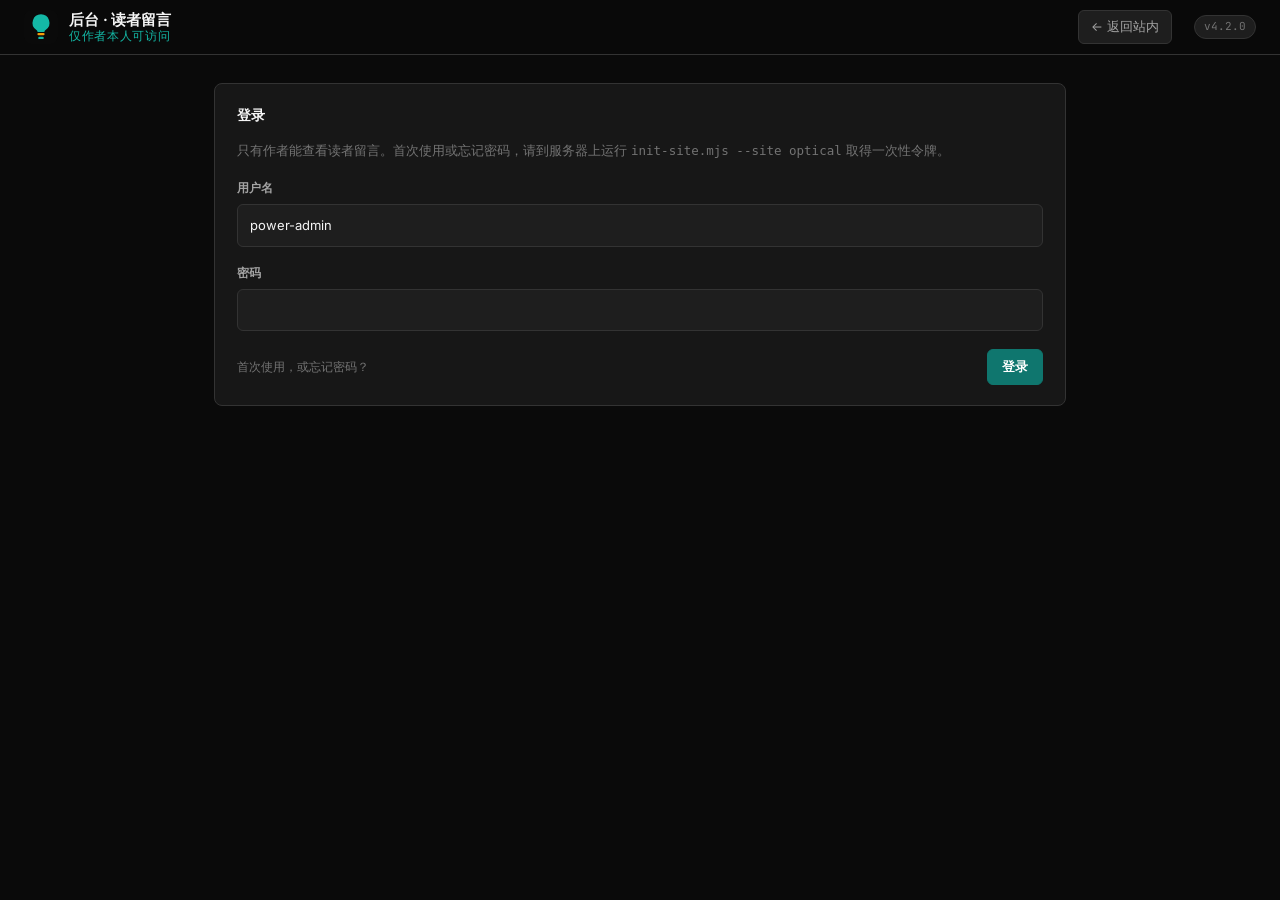
==== admin/index.html @ fd5631fc "feat(admin): 后台改目录式 /admin、改密码收进设置弹层、修 URL 里的 index.html（v4.2.0） 三处都是「站群内应当统一、而本站独自跑偏」。  ## 1. 后台入口 " ====
<!DOCTYPE html>
<html lang="zh-CN">
<head>
<meta charset="UTF-8">
<meta name="viewport" content="width=device-width, initial-scale=1.0">
<title>后台 · 光学概念和光学设计</title>
<!-- 后台不进搜索引擎：noindex 是礼貌性约定，真正的边界在服务端会话校验。 -->
<meta name="robots" content="noindex,nofollow">
<link rel="icon" type="image/svg+xml" href="../favicon.svg?v=4.2.0">
<link rel="preconnect" href="https://fonts.googleapis.com">
<link rel="preconnect" href="https://fonts.gstatic.com" crossorigin>
<link href="https://fonts.googleapis.com/css2?family=Inter:wght@100..900&amp;family=JetBrains+Mono:wght@100..800&amp;display=swap" rel="stylesheet">
<link rel="stylesheet" href="../styles.css?v=4.2.0">
</head>
<body>

<!-- 后台是目录式（/admin/），地址栏与其他五站统一为 /admin。
     资源一律用 ../ 前缀：本站没有构建链，路径写错不会有任何编译期提示。
     另外：返回链接必须是 ../ 而不是 index.html —— 落到 /index.html 会让
     app.js 的 siteBase() 把 "index.html" 当成目录段，之后每次切页都拼成
     /index.html/calc 这种脏地址（2026-11-02 用户实测踩到）。 -->
<header class="topbar">
  <a class="brand" href="../" style="text-decoration:none;color:inherit">
    <span class="logo" aria-hidden="true">
      <svg viewBox="0 0 32 32">
        <rect width="32" height="32" rx="7" fill="#0a0a0a"/>
        <path d="M16 4 a8 8 0 0 1 4.6 14.5 c-.9.6-1.3 1.4-1.4 2.3 h-6.4 c-.1-.9-.5-1.7-1.4-2.3 A8 8 0 0 1 16 4 Z" fill="#14b8a6"/>
        <rect x="12.6" y="21.6" width="6.8" height="2.2" rx="1.1" fill="#f59e0b"/>
        <rect x="13.4" y="25.2" width="5.2" height="2.2" rx="1.1" fill="#14b8a6"/>
      </svg>
    </span>
    <div>
      <h1>后台 · 读者留言</h1>
      <p>仅作者本人可访问</p>
    </div>
  </a>
  <a class="fb-back" href="../" style="margin-left:auto">← 返回站内</a>
  <span class="ver app-version">v—</span>
</header>

<div class="fb-page" id="fb-admin">

  <div class="fb-alert" id="fb-alert" hidden></div>

  <!-- ── 登录 ── -->
  <div class="fb-card" id="fb-login-card" hidden>
    <h2>登录</h2>
    <p class="fb-sub">
      只有作者能查看读者留言。首次使用或忘记密码，请到服务器上运行
      <code style="font-family:var(--font-mono,monospace)">init-site.mjs --site optical</code>
      取得一次性令牌。
    </p>
    <form id="fb-login-form">
      <div class="fb-field">
        <label for="fb-user">用户名</label>
        <input id="fb-user" type="text" value="power-admin" autocomplete="username" required>
      </div>
      <div class="fb-field">
        <label for="fb-pass">密码</label>
        <input id="fb-pass" type="password" autocomplete="current-password" required>
      </div>
      <div class="fb-actions">
        <a href="#" id="fb-to-setup" style="font-size:12px;color:var(--text-3)">首次使用，或忘记密码？</a>
        <button type="submit" class="btn solid" id="fb-login-btn">登录</button>
      </div>
    </form>
  </div>

  <!-- ── 首次设定 / 重置密码 ── -->
  <div class="fb-card" id="fb-setup-card" hidden>
    <h2>设定后台密码</h2>
    <p class="fb-sub">
      凭服务器上生成的一次性令牌设定密码。令牌 60 分钟内有效，用一次即失效；
      密码不经任何中间环节，直接在这里设定。
    </p>
    <form id="fb-setup-form">
      <div class="fb-field">
        <label for="fb-setup-token">一次性令牌 <span class="req">*</span></label>
        <input id="fb-setup-token" type="text" autocomplete="off" spellcheck="false"
               style="font-family:var(--font-mono,monospace);font-size:12px" required>
      </div>
      <div class="fb-field">
        <label for="fb-setup-user">用户名</label>
        <input id="fb-setup-user" type="text" value="power-admin" autocomplete="username" required>
      </div>
      <div class="fb-field">
        <label for="fb-setup-pass">新密码 <span class="opt">（至少 10 位）</span></label>
        <input id="fb-setup-pass" type="password" autocomplete="new-password" minlength="10" required>
      </div>
      <div class="fb-field">
        <label for="fb-setup-pass2">确认新密码</label>
        <input id="fb-setup-pass2" type="password" autocomplete="new-password" minlength="10" required>
      </div>
      <div class="fb-actions">
        <a href="#" id="fb-to-login" style="font-size:12px;color:var(--text-3)">← 返回登录</a>
        <button type="submit" class="btn solid" id="fb-setup-btn">设定密码</button>
      </div>
    </form>
  </div>

  <!-- ── 已登录 ── -->
  <div id="fb-panel" hidden>
    <div class="fb-toolbar">
      <div>
        <h1 style="font-size:19px;font-weight:700">读者留言</h1>
        <p class="fb-user" id="fb-who"></p>
      </div>
      <div class="fb-toolbar-ops">
        <button type="button" class="btn" id="fb-refresh">刷新</button>
        <button type="button" class="btn" id="fb-settings-open">设置</button>
        <button type="button" class="btn" id="fb-logout">退出</button>
      </div>
    </div>

    <div class="fb-filters" id="fb-filters">
      <button type="button" class="fb-filter active" data-status="all">全部<span class="n">0</span></button>
      <button type="button" class="fb-filter" data-status="new">未读<span class="n">0</span></button>
      <button type="button" class="fb-filter" data-status="read">已读<span class="n">0</span></button>
      <button type="button" class="fb-filter" data-status="archived">已归档<span class="n">0</span></button>
    </div>

    <div id="fb-list"></div>
  </div>

</div>

<!-- ── 设置弹层：改密码收在这里，不再平铺在留言列表下方 ──
     与其余五站（React 版 Admin.tsx）的交互保持一致：
     列表页只留「刷新 / 设置 / 退出」；改密码是低频操作，不该常驻版面。 -->
<div class="fb-modal" id="fb-settings" hidden>
  <div class="fb-modal-mask" data-close="1"></div>
  <div class="fb-modal-panel" role="dialog" aria-modal="true" aria-labelledby="fb-settings-title">
    <div class="fb-modal-head">
      <div>
        <h2 id="fb-settings-title">设置</h2>
        <p class="fb-sub" style="margin:4px 0 0">已登录：<code class="fb-who-name" style="font-family:var(--font-mono,monospace)"></code></p>
      </div>
      <button type="button" class="fb-modal-x" id="fb-settings-close" aria-label="关闭设置">×</button>
    </div>

    <div class="fb-modal-body">
      <h3>修改密码</h3>
      <form id="fb-pw-form">
        <div class="fb-field">
          <label for="fb-pw-cur">当前密码</label>
          <input id="fb-pw-cur" type="password" autocomplete="current-password" required>
        </div>
        <div class="fb-field">
          <label for="fb-pw-new">新密码 <span class="opt">（至少 10 位）</span></label>
          <input id="fb-pw-new" type="password" autocomplete="new-password" minlength="10" required>
        </div>
        <div class="fb-field">
          <label for="fb-pw-new2">确认新密码</label>
          <input id="fb-pw-new2" type="password" autocomplete="new-password" minlength="10" required>
        </div>
        <div class="fb-alert" id="fb-pw-alert" hidden></div>
        <div class="fb-actions">
          <span></span>
          <button type="submit" class="btn solid" id="fb-pw-btn">更新密码</button>
        </div>
      </form>
      <p class="fb-hint" style="margin-top:14px">修改后其它设备上的登录立即失效，仅当前浏览器保持登录。</p>
    </div>
  </div>
</div>

<script src="../js/version.js?v=4.2.0"></script>
<script>
  /* 版本号注入：后台页不加载 app.js（那是全站交互逻辑），
     只需把 .app-version 填上单一来源里的值，避免出现「v—」占位。 */
  (function () {
    var v = window.APP_VERSION || '';
    if (!v) return;
    document.querySelectorAll('.app-version').forEach(function (el) { el.textContent = v; });
  })();
</script>
<script src="../js/feedback.js?v=4.2.0"></script>
</body>
</html>
---- styles.css ----
/* ============================================================
 * 光学概念和光学设计 — 样式表
 * 深色主题（dark）—— 设计语言参照 LLC 设计工具
 *   近黑底 + teal 主色 + amber 强调；Inter / JetBrains Mono；圆角 8/6px
 *
 * 语义色约定：
 *   凡 canvas 绘图用到的颜色，一律在此定义为 --c-* 变量；
 *   index.html 的图例色块引用同名变量，js 里的 COL 常量与之一致。
 *   tests/theme-check.js 会断言三者不漂移 —— 图例与画布脱节是
 *   "同一数据写多处"的典型翻车点，必须用断言守住。
 * ============================================================ */

:root {
  /* ---- 底色与层次（LLC: bg #0a0a0a / surface #171717 / elevated #262626）---- */
  --bg:          #0a0a0a;
  --surface:     #171717;
  --surface-2:   #1e1e1e;
  --surface-3:   #262626;
  --border:      #333333;
  --border-2:    #4d4d4d;

  /* ---- 3D 画布底色：Three.js 场景背景与二维 3D 视图共用，单一来源 ----
     原值散落在两处（.canvas-3d 的径向渐变、prism.js 的场景色）。
     棱镜页并入时统一到此变量，避免两套 3D 底色漂移。 */
  --bg-3d:       #0a0a0a;

  /* ---- 棱镜板三维预览的表面基色 ----
     原值硬编码在 prism.js 里（0x9ecbff 的浅蓝 + roughness 0.18 + 清漆层），
     属高光玻璃感。二维金字塔阵列是大量朝向各异的小平面，高光会在每个面
     各打一块高亮、相邻面一起过曝成白，结构细节反而被抹平。
     现改为哑光不透明材质，基色收到此变量 —— 与本站其它 canvas 配色同规。 */
  --c-prism:     #5f6d7e;   /* 哑光钢板灰蓝：明暗差异由棱面朝向主导 */

  /* ---- 棱镜板三维预览的三盏灯（颜色）----
     与 --c-prism 同属「3D 观感」的一组：调亮暗/冷暖只改这里。
     亮度（强度）是数值、不是颜色，仍留在 prism.js 的灯光定义处。 */
  --c-prism-key: #ffffff;   /* 主光：定棱面明暗分布 */
  --c-prism-rim: #88bbff;   /* 轮廓光：冷色，勾背侧边缘 */
  --c-prism-fill: #ffffff;  /* 补光：抬一点背光面，避免黑成一片 */

  /* ---- 文字（LLC: #f5f5f5 / #a3a3a3 / #737373）---- */
  --text:        #f5f5f5;
  --text-2:      #a3a3a3;
  --text-3:      #737373;

  /* ---- 主色 teal（LLC primary #0f766e / light #14b8a6 / dark #134e4a）---- */
  --primary:     #14b8a6;                    /* 边框、焦点圈、色条：需醒目 */
  --primary-2:   #2dd4bf;                    /* hover / 强调数字：更亮 */
  --primary-deep:#0f766e;                    /* 实心按钮底：需承白字 */
  --primary-soft:rgba(20, 184, 166, .14);    /* 选中态半透明底 */
  --primary-ink: #5eead4;                    /* 半透明底上的文字 */

  /* ---- 强调 amber（LLC accent #f59e0b / light #fbbf24）---- */
  --amber:       #f59e0b;
  --amber-soft:  rgba(245, 158, 11, .14);
  --amber-ink:   #fbbf24;

  /* ---- 数据区分色（仅用于区分维度，不作装饰）---- */
  --teal:        #5eead4;   /* 亮青：E_avg */
  --violet:      #a78bfa;   /* 紫：E_min */

  /* ---- 图形语义色：canvas 绘图与页面图例共用，改主题只改这里 ---- */
  --c-curve:     #14b8a6;   /* 照度—半径曲线 */
  --c-emax:      #14b8a6;   /* E_max 标记 */
  --c-emin:      #a78bfa;   /* E_min 标记 */
  --c-eavg:      #5eead4;   /* E_avg 参考线 */
  --c-r50:       #f59e0b;   /* 半光强光斑 R½ */
  --c-r10:       #a78bfa;   /* 10% 光斑 R₁₀ */
  --c-cap:       #2dd4bf;   /* 球冠 */
  --c-ring:      #f59e0b;   /* 微圆环 */
  --c-patch:     #a78bfa;   /* 微元方块 dA */
  --c-cone:      #22d3ee;   /* 锥面线 */
  --c-axis:      #737373;   /* 光轴 */
  --c-lat:       #5eead4;   /* 纬圆半径 r·sinα */
  --c-radius:    #a3a3a3;   /* 半径 r */
  --c-theta:     #2dd4bf;   /* θ 方向边 R·dθ */
  --c-phi:       #f59e0b;   /* φ 方向边 R·sinθ·dφ */
  --c-grid:      #262626;   /* 图表网格线 */
  --c-axisline:  #404040;   /* 坐标轴 */
  --c-label:     #a3a3a3;   /* 图内标注文字 */
  --c-label-bright: #e0e0e0;/* 图内主要标注（深色底上需比 --c-label 更亮） */
  --c-label-dim: #8a8a8a;   /* 图内次要文字 / 坐标刻度小字 */
  --c-halo:      rgba(10, 10, 10, .92);   /* 文字光晕（深色底上压线用） */

  /* ---- 光线追迹语义色（棱镜原理页的三个追迹演示共用）----
     角色与本站配色无关，故单独定义而不复用 --c-curve 等：折射出射/全反射/
     掠射损失/超出可达域是四个稳定的物理结论，配色要跟着语义走。 */
  --c-ray-refract: #2dd4bf;   /* 折射出射（贡献正面增亮） */
  --c-ray-tir:     #f59e0b;   /* 全反射 / 回收 */
  --c-ray-graze:   #f87171;   /* 向下掠射出射（损失，非回收） */
  --c-ray-blocked: #8a94a6;   /* 超出材料内可达域 */
  --c-ray-active:  #e8eef8;   /* 当前滑块角度的高亮线 */
  --c-ray-soft:    rgba(141, 160, 194, .85);  /* 扇形图里的次级光线 */
  --c-demo-bg:     #0d1117;   /* 追迹演示画布的底色 */
  --c-ray-outline: #7aa7ff;   /* 演示里棱镜轮廓 / 法线 */
  --c-ray-plate:   #1f2937;   /* 演示里基底板填充 */
  --c-ray-plate-line: #374151;/* 演示里基底板描边 */
  --c-ray-label-bg: #4b5563;  /* 演示里标注文字的底衬 */

  --radius:      8px;
  --radius-sm:   6px;
  --shadow:      0 1px 2px rgba(0, 0, 0, .5), 0 12px 32px -18px rgba(0, 0, 0, .9);
  --shadow-sm:   0 1px 2px rgba(0, 0, 0, .4);

  --sans: "Inter", -apple-system, BlinkMacSystemFont, "Segoe UI", "PingFang SC",
          "Hiragino Sans GB", "Microsoft YaHei", "Source Han Sans SC", sans-serif;
  --mono: "JetBrains Mono", "Cascadia Mono", "SF Mono", Consolas, "Liberation Mono", monospace;
}

* { box-sizing: border-box; }

html, body {
  margin: 0;
  padding: 0;
  background: var(--bg);
  color: var(--text);
  font-family: var(--sans);
  font-size: 14px;
  line-height: 1.6;
  -webkit-font-smoothing: antialiased;
  -moz-osx-font-smoothing: grayscale;
}

h1, h2, h3, h4 { margin: 0; font-weight: 650; letter-spacing: -.01em; }
p { margin: 0 0 8px; }
a { color: var(--primary-2); text-decoration: none; }
a:hover { text-decoration: underline; }
::selection { background: var(--primary-deep); color: #fff; }

/* ---------------- 顶栏（LLC 风格：深底 + 细边框 + 毛玻璃）---------------- */
.topbar {
  position: sticky;
  top: 0;
  z-index: 50;
  display: flex;
  align-items: center;
  gap: 22px;
  padding: 10px 24px;
  background: rgba(10, 10, 10, .86);
  backdrop-filter: saturate(180%) blur(12px);
  border-bottom: 1px solid var(--border);
}

.brand { display: flex; align-items: center; gap: 11px; flex: 0 0 auto; }
.brand .logo {
  width: 34px; height: 34px;
  display: grid; place-items: center;
}
/* 品牌图标：2026-09-29 起与本站 favicon.svg 同源（深底 + teal 灯泡）。
   图形自带深底圆角方，故容器不再另加渐变底与投影。 */
.brand .logo svg { width: 34px; height: 34px; display: block; }
.brand h1 { font-size: 15px; line-height: 1.2; color: var(--text); }
.brand p {
  margin: 0; font-size: 11.5px; line-height: 1.3; letter-spacing: .06em;
  color: var(--primary); text-transform: uppercase;
}

.tabs { display: flex; gap: 4px; flex: 1 1 auto; }
.tab {
  appearance: none; border: 0; background: transparent;
  padding: 7px 15px; border-radius: 999px;
  font-size: 13.5px; font-weight: 550; color: var(--text-2);
  cursor: pointer; transition: background .15s, color .15s;
  font-family: inherit;
}
.tab:hover { background: var(--surface-3); color: var(--text); }
.tab.active {
  background: var(--primary-soft); color: var(--primary-ink);
  box-shadow: inset 0 0 0 1px rgba(20, 184, 166, .45);
}

.ver {
  font-family: var(--mono); font-size: 11px; color: var(--text-3);
  border: 1px solid var(--border); border-radius: 999px;
  padding: 2px 9px; flex: 0 0 auto; background: var(--surface-2);
}

/* ---------------- 布局 ---------------- */
.wrap { max-width: 1320px; margin: 0 auto; padding: 22px 24px 64px; }
.view { display: none; }
.view.active { display: block; animation: fade .22s ease; }
@keyframes fade { from { opacity: 0; transform: translateY(4px); } to { opacity: 1; transform: none; } }

.layout {
  display: grid;
  grid-template-columns: 372px minmax(0, 1fr);
  gap: 18px;
  align-items: start;
}
@media (max-width: 1080px) { .layout { grid-template-columns: 1fr; } }

.card {
  background: var(--surface);
  border: 1px solid var(--border);
  border-radius: var(--radius);
  box-shadow: var(--shadow-sm);
  padding: 18px 20px;
  margin-bottom: 16px;
  transition: border-color .2s ease, background-color .2s ease, box-shadow .2s ease;
}
/* LLC 特征：悬停时边框转青 + 极淡光晕 */
.card:hover {
  border-color: rgba(20, 184, 166, .55);
  box-shadow: 0 0 0 1px rgba(20, 184, 166, .10);
}
.card > h2 {
  font-size: 13px; letter-spacing: .06em; text-transform: uppercase;
  color: var(--text-3); margin-bottom: 14px; font-weight: 650;
  display: flex; align-items: center; gap: 8px;
}
.card > h2 .num {
  display: inline-grid; place-items: center;
  width: 19px; height: 19px; border-radius: 5px;
  background: var(--primary-soft); color: var(--primary-ink);
  font-size: 11px; font-family: var(--mono);
}

.sticky-col { position: sticky; top: 74px; }
@media (max-width: 1080px) { .sticky-col { position: static; } }

/* ---------------- 表单 ---------------- */
.field { margin-bottom: 14px; }
.field:last-child { margin-bottom: 0; }
.field > label {
  display: flex; align-items: baseline; gap: 6px;
  font-size: 12.5px; font-weight: 600; color: var(--text-2);
  margin-bottom: 6px;
}
.field > label .unit {
  font-family: var(--mono); font-size: 11px; color: var(--text-3);
  font-weight: 400;
}
.field > label em {
  font-style: normal; font-size: 11px; color: var(--text-3);
  font-weight: 400; margin-left: auto;
}
.field > label em a { font-size: 11px; }

input[type="number"], input[type="text"], select {
  width: 100%; padding: 8px 11px;
  border: 1px solid var(--border-2); border-radius: var(--radius-sm);
  background: var(--surface-2); color: var(--text);
  font-family: var(--mono); font-size: 13.5px;
  transition: border-color .15s, box-shadow .15s;
  appearance: none;
}
input[type="number"]:focus, input[type="text"]:focus, select:focus {
  outline: none; border-color: var(--primary);
  box-shadow: 0 0 0 3px rgba(20, 184, 166, .18);
}
input[type="number"]::-webkit-outer-spin-button,
input[type="number"]::-webkit-inner-spin-button { -webkit-appearance: none; margin: 0; }
input[type="number"] { -moz-appearance: textfield; }
select {
  font-family: inherit; font-size: 13px;
  background-image: url("data:image/svg+xml;utf8,<svg xmlns='http://www.w3.org/2000/svg' width='10' height='6' viewBox='0 0 10 6'><path d='M1 1l4 4 4-4' fill='none' stroke='%23a3a3a3' stroke-width='1.6' stroke-linecap='round'/></svg>");
  background-repeat: no-repeat; background-position: right 11px center;
  padding-right: 28px;
}
.row { display: flex; gap: 8px; align-items: center; }
.row > * { min-width: 0; }
.row .sep { color: var(--text-3); font-family: var(--mono); font-size: 12px; }

/* 字段下方的补充说明（如"等价半角"这类防误填提示） */
.mini-hint {
  margin-top: 6px;
  font-size: 11.5px;
  line-height: 1.7;
  color: var(--text-3);
}
.mini-hint b { font-family: var(--mono); color: var(--amber-ink); font-weight: 600; }

/* 分段选择器 */
.seg {
  display: flex; gap: 6px; background: var(--surface-3);
  padding: 3px; border-radius: var(--radius-sm); border: 1px solid var(--border);
}
.seg label {
  flex: 1 1 0; text-align: center; cursor: pointer;
  font-size: 12.5px; padding: 6px 4px; border-radius: 6px;
  color: var(--text-2); transition: all .15s; user-select: none;
  white-space: nowrap; overflow: hidden; text-overflow: ellipsis;
}
.seg input { position: absolute; opacity: 0; pointer-events: none; }
.seg label:has(input:checked) {
  background: var(--primary-soft); color: var(--primary-ink);
  font-weight: 650; box-shadow: inset 0 0 0 1px rgba(20, 184, 166, .45);
}

.hidden { display: none !important; }

/* 滑块 */
.slider-row { display: flex; align-items: center; gap: 12px; }
input[type="range"] {
  -webkit-appearance: none; appearance: none;
  flex: 1 1 auto; height: 4px; border-radius: 999px;
  background: linear-gradient(90deg, var(--primary) 0%, var(--primary) var(--pct, 20%), var(--border-2) var(--pct, 20%), var(--border-2) 100%);
  outline: none; cursor: pointer;
}
input[type="range"]::-webkit-slider-thumb {
  -webkit-appearance: none; width: 16px; height: 16px; border-radius: 50%;
  background: var(--text); border: 2.5px solid var(--primary);
  box-shadow: 0 1px 6px rgba(0, 0, 0, .8); cursor: grab;
}
input[type="range"]::-moz-range-thumb {
  width: 14px; height: 14px; border-radius: 50%;
  background: var(--text); border: 2.5px solid var(--primary);
  box-shadow: 0 1px 6px rgba(0, 0, 0, .8); cursor: grab;
}
.slider-val {
  font-family: var(--mono); font-size: 13px; font-weight: 600;
  min-width: 56px; text-align: right; color: var(--text);
}

/* 开关按钮组 */
.toggles { display: flex; flex-wrap: wrap; gap: 6px; }
.tg {
  font: inherit; font-size: 12.5px; font-weight: 550;
  padding: 6px 13px; border-radius: var(--radius-sm);
  border: 1px solid var(--border-2); background: var(--surface-2);
  color: var(--text-2); cursor: pointer; transition: all .15s;
  display: inline-flex; align-items: center; gap: 6px;
}
.tg::before {
  content: ""; width: 7px; height: 7px; border-radius: 50%;
  background: var(--border-2); transition: background .15s;
}
.tg:hover { border-color: var(--primary); color: var(--primary-ink); }
.tg.on {
  background: var(--primary-soft); border-color: rgba(20, 184, 166, .55);
  color: var(--primary-ink);
}
.tg.on::before { background: var(--primary); }
.tg.amber.on {
  background: var(--amber-soft); border-color: rgba(245, 158, 11, .55);
  color: var(--amber-ink);
}
.tg.amber.on::before { background: var(--amber); }
.tg.violet.on {
  background: rgba(167, 139, 250, .14); border-color: rgba(167, 139, 250, .55);
  color: #c4b5fd;
}
.tg.violet.on::before { background: var(--violet); }

.btn {
  font: inherit; font-size: 12.5px; font-weight: 600;
  padding: 7px 14px; border-radius: var(--radius-sm);
  border: 1px solid var(--border-2); background: var(--surface-2);
  color: var(--text-2); cursor: pointer; transition: all .15s;
}
.btn:hover { border-color: var(--primary); color: var(--primary-ink); background: var(--primary-soft); }
.btn.solid {
  background: var(--primary-deep); border-color: var(--primary-deep); color: #fff;
}
.btn.solid:hover { background: var(--primary); border-color: var(--primary); color: #06201d; }

/* ---------------- 结果 ---------------- */
.stats {
  display: grid; grid-template-columns: repeat(3, minmax(0, 1fr));
  gap: 12px; margin-bottom: 16px;
}
/* 用 minmax(0, 1fr) 而不是 1fr：1fr 的最小尺寸是 min-content，
   卡片里的长词 / 固定宽列会把整列顶宽，实测窄屏下两列各 272px、
   合计 556px 撑破 496px 视口。minmax(0, 1fr) 才允许列压缩到 0。 */
@media (max-width: 720px) { .stats { grid-template-columns: repeat(2, minmax(0, 1fr)); } }

.stat {
  border: 1px solid var(--border); border-radius: var(--radius);
  background: var(--surface); padding: 14px 15px 13px;
  box-shadow: var(--shadow-sm); position: relative; overflow: hidden;
  transition: border-color .2s ease, box-shadow .2s ease;
}
.stat::after {
  content: ""; position: absolute; inset: 0 0 auto 0; height: 3px;
  background: var(--border-2);
}
.stat:hover { border-color: rgba(20, 184, 166, .45); }
.stat.hero::after { background: var(--primary); }
.stat.low::after  { background: var(--violet); }
.stat.avg::after  { background: var(--teal); }
.stat.uni::after  { background: var(--amber); }
.stat.flux::after { background: var(--text-3); }

.stat .k { display: block; font-size: 11.5px; color: var(--text-3); font-weight: 600; margin-bottom: 5px; letter-spacing: .01em; }
.stat .v {
  display: block; font-family: var(--mono);
  font-size: 23px; font-weight: 600; letter-spacing: -.02em;
  line-height: 1.15; color: var(--text);
}
.stat .v i { font-style: normal; font-size: 12px; color: var(--text-3); font-weight: 500; margin-left: 3px; }
.stat .s { display: block; font-family: var(--mono); font-size: 10.5px; color: var(--text-3); margin-top: 5px; }
.stat.hero .v { color: var(--primary-2); }
.stat.avg .v  { color: var(--teal); }
.stat.low .v  { color: var(--violet); }

/* 参数摘要 */
.summary { display: grid; grid-template-columns: repeat(auto-fill, minmax(158px, 1fr)); gap: 10px; }
.summary .item {
  background: var(--surface-2); border: 1px solid var(--border);
  border-radius: var(--radius-sm); padding: 9px 11px;
}
.summary .item .k { display: block; font-size: 11px; color: var(--text-3); margin-bottom: 2px; }
.summary .item .v { font-family: var(--mono); font-size: 14px; font-weight: 600; }
.summary .item .v small { font-size: 10.5px; color: var(--text-3); font-weight: 500; }

/* 图表 / 画布 */
.canvas-box {
  position: relative; width: 100%;
  border: 1px solid var(--border); border-radius: var(--radius-sm);
  background: var(--surface-2); overflow: hidden;
}
.canvas-box canvas { display: block; width: 100%; height: 100%; }
/* 三维画布：深底 + 中心极淡青晕，替代原来的白色径向渐变。
   底色取自 --bg-3d（三处共享：本处、棱镜视口、prism.js 场景背景）。 */
.canvas-3d { height: 460px; cursor: grab; background:
  radial-gradient(circle at 50% 45%, #16202a 0%, #11161c 55%, var(--bg-3d) 100%); }
.canvas-3d.dragging { cursor: grabbing; }

.legend { display: flex; flex-wrap: wrap; gap: 14px; margin-top: 10px; font-size: 11.5px; color: var(--text-2); }
.legend span { display: inline-flex; align-items: center; gap: 6px; }
.legend i { width: 14px; height: 3px; border-radius: 2px; display: inline-block; }
.legend i.dot { width: 8px; height: 8px; border-radius: 50%; }

/* 表格 */
.table-wrap { overflow-x: auto; border: 1px solid var(--border); border-radius: var(--radius-sm); }
table { width: 100%; border-collapse: collapse; font-family: var(--mono); font-size: 12px; }
table th {
  background: var(--surface-3); color: var(--text-2);
  font-weight: 650; font-size: 11px; letter-spacing: .02em;
  padding: 8px 10px; text-align: right; white-space: nowrap;
  border-bottom: 1px solid var(--border-2);
}
table th:first-child, table td:first-child { text-align: left; }
table td { padding: 6px 10px; text-align: right; border-bottom: 1px solid var(--border); }
table tr:last-child td { border-bottom: 0; }
table tbody tr:hover { background: var(--surface-3); }
table tr.hl { background: var(--primary-soft) !important; }
table tr.hl td { font-weight: 650; color: var(--primary-ink); }
table td.muted { color: var(--text-3); }

/* ---------------- 立体角视图 ---------------- */
.solid-layout {
  display: grid; grid-template-columns: minmax(0, 1fr) 380px;
  gap: 18px; align-items: start;
}
@media (max-width: 1080px) { .solid-layout { grid-template-columns: 1fr; } }

.readout { text-align: left; }
.readout .formula {
  font-family: var(--mono); font-size: 14px; color: var(--text-2);
  background: var(--surface-2); border: 1px solid var(--border);
  border-radius: var(--radius-sm); padding: 11px 13px; margin-bottom: 14px;
  overflow-x: auto; white-space: nowrap;
}
.readout .formula b { color: var(--primary-2); }

.bigval { display: flex; align-items: baseline; gap: 8px; margin-bottom: 10px; }
.bigval .num {
  font-family: var(--mono); font-size: 46px; font-weight: 600;
  letter-spacing: -.035em; line-height: 1; color: var(--primary-2);
}
.bigval .u { font-family: var(--mono); font-size: 17px; color: var(--text-3); font-weight: 500; }

.bar { height: 6px; border-radius: 999px; background: var(--surface-3); overflow: hidden; margin-bottom: 7px; }
.bar > i { display: block; height: 100%; background: linear-gradient(90deg, var(--primary-2), var(--primary-deep)); border-radius: 999px; transition: width .18s; }
.bar-label { font-size: 12.5px; color: var(--text-2); margin-bottom: 16px; }
.bar-label b { font-family: var(--mono); color: var(--text); }

.deriv {
  background: var(--surface-2); border: 1px solid var(--border);
  border-left: 3px solid var(--primary); border-radius: var(--radius-sm);
  padding: 12px 14px; font-size: 12.5px; color: var(--text-2); line-height: 1.75;
}
.deriv code {
  font-family: var(--mono); font-size: 12px;
  background: var(--surface-3); border: 1px solid var(--border);
  border-radius: 4px; padding: 1px 5px; color: var(--primary-ink);
}

/* 提示块 */
.note {
  border-radius: var(--radius-sm); padding: 11px 13px;
  font-size: 12.5px; line-height: 1.7; margin: 12px 0 0;
  border: 1px solid var(--border); background: var(--surface-2); color: var(--text-2);
}
.note.warn {
  background: var(--amber-soft); border-color: rgba(245, 158, 11, .45); color: var(--amber-ink);
}
.note.info {
  background: var(--primary-soft); border-color: rgba(20, 184, 166, .45); color: var(--primary-ink);
}
.note b { font-weight: 700; }

/* ---------------- 理论页 ---------------- */
.theory { max-width: 900px; }
.theory section { margin-bottom: 26px; }
.theory h3 {
  font-size: 15px; margin-bottom: 10px; padding-bottom: 7px;
  border-bottom: 1px solid var(--border); display: flex; align-items: center; gap: 9px;
}
.theory h3 .n {
  display: inline-grid; place-items: center; width: 22px; height: 22px;
  border-radius: 6px; background: var(--primary-deep); color: #fff;
  font-family: var(--mono); font-size: 12px;
}
.theory p { color: var(--text-2); }
.eq {
  font-family: var(--mono); font-size: 13.5px; color: var(--text);
  background: var(--surface-2); border: 1px solid var(--border);
  border-left: 3px solid var(--primary); border-radius: var(--radius-sm);
  padding: 12px 15px; margin: 10px 0; overflow-x: auto; line-height: 2;
}
.eq .c { color: var(--text-3); font-size: 12px; }
ul.tight { margin: 8px 0; padding-left: 20px; color: var(--text-2); }
ul.tight li { margin-bottom: 5px; }

.footer {
  max-width: 1320px; margin: 0 auto; padding: 0 24px 40px;
  font-size: 11.5px; color: var(--text-3); line-height: 1.9;
}
.footer code { font-family: var(--mono); color: var(--text-2); }
/* 页脚内容按当前 tab 切换：前 3 页共用一份，棱镜三页各写各的。
   原来只有一份全局文案，内容是光度学公式与 DIALux 复核 —— 对棱镜三页完全不适用。 */
.footer .fset { display: none; }
.footer .fset.active { display: block; }
/* ICP 备案号：位于 .fset 之外，任何 tab 下恒显示 */
/* 备案区：ICP 备案号在前、公安图标居中、公安备案号在后，同一行居中排列 */
.footer .beian {
  margin-top: 10px;
  display: flex;
  flex-wrap: wrap;
  align-items: center;
  justify-content: center;
  gap: 8px;
}
.footer .beian a { color: var(--text-3); }
.footer .beian a:hover { color: var(--text-2); }
.footer .beian .gongan { display: inline-flex; align-items: center; gap: 4px; }
.footer .beian .gongan img { height: 16px; width: auto; }
/* 站群导航（2026-11-02 新增）：恒显示，位于备案号之下、免责声明之上。
   形态沿用站群口径：边框 + 深底 + 灰字，hover 提亮；颜色全部取本站已有变量。 */
.site-nav {
  margin-top: 12px;
  display: flex; flex-wrap: wrap; align-items: center; justify-content: center; gap: 10px;
}
.site-nav .nav-btn {
  display: inline-flex; align-items: center; gap: 7px;
  padding: 7px 12px; border: 1px solid var(--border); border-radius: 8px;
  background: var(--surface-3); color: var(--text-3);
  font-size: 12px; line-height: 1;
  transition: color .18s, border-color .18s;
}
.site-nav .nav-btn:hover { color: var(--text-2); border-color: var(--border-2); }
.site-nav .nav-i { width: 14px; height: 14px; display: block; flex: 0 0 auto; }
/* 免责声明：同样位于 .fset 之外，恒显示；置于备案号之下 */
.footer .disclaimer { margin-top: 12px; }
.footer .disclaimer p { margin: 0 0 6px; }
.footer .disclaimer b { color: var(--text-2); font-weight: 600; }

/* 推导步骤 */
.steps { counter-reset: st; list-style: none; margin: 0; padding: 0; }
.steps > li {
  position: relative;
  padding: 0 0 16px 32px;
  margin-left: 10px;
  border-left: 2px solid var(--border);
}
.steps > li:last-child { border-left-color: transparent; padding-bottom: 0; }
.steps > li::before {
  counter-increment: st;
  content: counter(st);
  position: absolute; left: -12px; top: -2px;
  width: 22px; height: 22px; border-radius: 50%;
  background: var(--primary-deep); color: #fff;
  font: 600 11px/22px var(--mono); text-align: center;
}
.steps .t { font-weight: 650; font-size: 12.5px; margin-bottom: 6px; }
.steps .f {
  display: inline-block;
  font-family: var(--mono); font-size: 12px; line-height: 1.55;
  color: var(--primary-ink);
  background: var(--surface-2);
  border: 1px solid var(--border);
  border-radius: 6px;
  padding: 5px 9px;
  margin: 0 0 5px;
}
.steps .f b { color: var(--amber-ink); font-weight: 700; }
.steps .n {
  font-size: 11.5px; line-height: 1.7; color: var(--text-2);
}
.steps .n b { color: var(--text); font-family: var(--mono); font-size: 11px; }

/* 滚动条 */
::-webkit-scrollbar { width: 8px; height: 8px; }
::-webkit-scrollbar-track { background: transparent; }
::-webkit-scrollbar-thumb { background: var(--border); border-radius: 6px; border: 2px solid var(--bg); }
::-webkit-scrollbar-thumb:hover { background: var(--border-2); }

/* 打印：深色站直接打印会几乎全黑，反转为白底黑字 */
@media print {
  html, body { background: #fff !important; color: #000 !important; }
  .topbar, .tabs, .ver, .footer { display: none !important; }
  .card, .stat, .summary .item, .deriv, .eq, .note, .canvas-box, .table-wrap {
    background: #fff !important; border-color: #ccc !important; color: #000 !important;
    box-shadow: none !important;
  }
  .stat .v, .bigval .num, table, table th, table td, .summary .item .v {
    color: #000 !important;
  }
  .stat .v, .bigval .num, .summary .item .v, .readout .formula b { color: #000 !important; }
  .stat .k, .stat .s, .card > h2, .footer, .mini-hint, .stat .v i { color: #555 !important; }
  table th { background: #f0f0f0 !important; }
  .note.warn, .note.info { background: #fff !important; color: #000 !important; }
  .deriv code, .steps .f { background: #f5f5f5 !important; color: #000 !important; }
  .canvas-3d { background: #fff !important; }
  a { color: #000 !important; text-decoration: none !important; }
}

/* ============================================================
 * styles.css —— 棱镜板设计（并入自 MLA_Prism.html）
 *
 * 并入原则：不引入新的语义色。原文件自带一套独立色板
 * （--bg:#0e1116 / --accent:#4ea1ff 等），与本站 --bg:#0a0a0a /
 * --primary:#14b8a6 不同源 —— 同一语义写两处必然漂移。
 * 这里全部改用本站既有变量，仅在确实需要新语义时补 --c-* 并
 * 在 tests/theme-check.js 中登记。
 * ============================================================ */

/* ---- 视图容器：与原 .solid-layout 同构，左参右视口 ---- */
.prism-layout {
  display: grid;
  grid-template-columns: 340px 1fr;
  gap: 18px;
  align-items: start;
}
@media (max-width: 1080px) { .prism-layout { grid-template-columns: 1fr; } }

/* ---- 模式切换（一维 / 二维）---- */
.mode-switch { display: flex; gap: 6px; margin-bottom: 14px; }
.mode-btn {
  flex: 1; padding: 7px 4px; border-radius: var(--radius-sm);
  border: 1px solid var(--border); background: var(--surface-2);
  color: var(--text-2); font-size: 12.5px; cursor: pointer;
  font-family: inherit; font-weight: 500;
  transition: border-color .15s, color .15s, background .15s;
}
.mode-btn:hover { border-color: var(--border-2); color: var(--text); }
.mode-btn.active {
  background: var(--primary-soft);
  border-color: var(--primary);
  color: var(--primary-ink);
}

/* ---- 3D 视口 ----
   .prism-stage 必须有确定高度：原文件在容器尚未布局时初始化
   WebGLRenderer，实测画布高度停在 20px（与本站历史上
   "Canvas 停在 300×150" 同类）。给死高度 + resize 双保险。 */
.prism-stage {
  position: relative;
  width: 100%;
  height: 520px;
  background: var(--bg);
  overflow: hidden;
}
@media (max-width: 1080px) { .prism-stage { height: 420px; } }
#gl { width: 100%; height: 100%; display: block; }

.prism-overlay {
  position: absolute; left: 14px; top: 12px;
  color: var(--text-3); font-size: 11.5px;
  background: var(--surface-2); opacity: .92;
  padding: 5px 9px; border-radius: var(--radius-sm);
  border: 1px solid var(--border);
  pointer-events: none;
}
.prism-tools { position: absolute; right: 14px; top: 12px; display: flex; gap: 6px; }
.prism-tools button {
  background: var(--surface-3); border: 1px solid var(--border);
  color: var(--text); padding: 5px 10px; border-radius: var(--radius-sm);
  cursor: pointer; font-size: 11.5px; font-family: inherit;
  transition: border-color .15s, color .15s;
}
.prism-tools button:hover { border-color: var(--primary); color: var(--primary-ink); }

/* ---- 参数字段 ---- */
.prism-layout .field {
  display: grid; grid-template-columns: 1fr 96px;
  align-items: center; gap: 8px; margin-bottom: 9px;
}
.prism-layout .field label { font-size: 12.5px; color: var(--text-2); }
.prism-layout .field input {
  background: var(--surface-2); border: 1px solid var(--border);
  color: var(--text); padding: 6px 8px; border-radius: var(--radius-sm);
  font-size: 12.5px; width: 100%; font-family: var(--mono);
  font-variant-numeric: tabular-nums;
}
.prism-layout .field input:focus { outline: none; border-color: var(--primary); }

/* 字段标签里的单位（mm / ° / 个）——与参数同排，弱化处理 */
.prism-layout .field label .unit {
  font-family: var(--mono); font-size: 11px; font-weight: 400; color: var(--text-3);
}

/* 参数的定义说明。
   .field 是两列网格（1fr 96px：标签 | 输入框），说明文字是第三个子元素，
   必须显式跨列，否则会被塞进下一行的第一列、贴着输入框左侧变成窄条。
   加这一段的由来：用户问「radius 圆角用的是弧度角吗」—— 说明面板只写了
   「阵列参数 (MM)」，单个字段既无单位也无定义，一个长度量很容易被误读成角度。 */
.prism-layout .field .param-hint {
  grid-column: 1 / -1;
  margin: 4px 0 0;
  font-size: 11px; line-height: 1.6; color: var(--text-3);
}
.prism-layout .field .param-hint b { color: var(--text-2); font-weight: 600; }

/* 该读数只在一维有意义（二维金字塔阵列没有圆角），切模式时整行隐藏 */
.prism-layout .stat-grid .kv[hidden] { display: none; }

/* ---- 几何量读数 ---- */
.stat-grid { display: grid; grid-template-columns: 1fr 1fr; gap: 6px; margin-top: 4px; }
.stat-grid .kv {
  background: var(--surface-2); border: 1px solid var(--border);
  border-radius: var(--radius-sm); padding: 7px 9px;
}
.stat-grid .k { color: var(--text-3); font-size: 10.5px; line-height: 1.35; }
.stat-grid .v {
  font-size: 12.5px; font-weight: 600; color: var(--text);
  font-family: var(--mono); font-variant-numeric: tabular-nums;
}

/* ---- 警告框 ---- */
.warn-box {
  background: var(--amber-soft); border: 1px solid var(--amber);
  color: var(--amber-ink); padding: 8px 10px;
  border-radius: var(--radius-sm); font-size: 11.5px;
  margin-top: 10px; line-height: 1.5;
  /* 多条告警各占一行（showWarn 用 \n 连接），不能折叠成一行 */
  white-space: pre-line;
}

/* ---- 按钮 ---- */
.prism-layout .btn { width: 100%; margin-top: 8px; }

/* ---- 代码区 ---- */
.prism-codebar { border: 1px solid var(--border); border-radius: var(--radius-sm); overflow: hidden; }
.prism-codebar .head {
  display: flex; align-items: center; gap: 4px;
  padding: 6px 10px; border-bottom: 1px solid var(--border);
  background: var(--surface-2);
}
.prism-codebar .head .tab {
  padding: 5px 11px; border-radius: var(--radius-sm);
  cursor: pointer; color: var(--text-3); font-size: 12px;
  font-family: var(--mono); border: 1px solid transparent;
}
.prism-codebar .head .tab.active {
  background: var(--surface-3); color: var(--primary-ink);
  border-color: var(--border);
}
.prism-codebar .head .sp { flex: 1; }
.prism-codebar .head button {
  background: transparent; border: 1px solid var(--border); color: var(--text-2);
  padding: 4px 10px; border-radius: var(--radius-sm); cursor: pointer;
  font-size: 11.5px; font-family: inherit;
  transition: border-color .15s, color .15s;
}
.prism-codebar .head button:hover { border-color: var(--primary); color: var(--primary-ink); }
.prism-codebar pre {
  margin: 0; padding: 12px 14px; max-height: 320px; overflow: auto;
  font-family: var(--mono); font-size: 11.5px; line-height: 1.6;
  color: var(--text-2); background: var(--surface);
  white-space: pre;
}


/* ---- 光学性能预估（第 4 页） ----------------------------------------
   全部锁在 .prism-layout 作用域内，避免 .perf-* 与知识页的类名互相污染。 */
.prism-layout .perf-ctl {
  display: grid; grid-template-columns: 1fr 1fr; gap: 7px 8px; margin: 4px 0 6px;
}
.prism-layout .perf-ctl label {
  display: block; font-size: 11px; line-height: 1.5; color: var(--text-3);
}
.prism-layout .perf-ctl select,
.prism-layout .perf-ctl input {
  display: block; width: 100%; margin-top: 3px;
  background: var(--surface-2); border: 1px solid var(--border); color: var(--text);
  padding: 5px 7px; border-radius: var(--radius-sm);
  font-size: 12px; font-family: var(--mono); font-variant-numeric: tabular-nums;
}
.prism-layout .perf-ctl select { grid-column: 1 / -1; }
.prism-layout .perf-ctl select:focus,
.prism-layout .perf-ctl input:focus { outline: none; border-color: var(--primary); }

.perf-tbl { width: 100%; border-collapse: collapse; margin-top: 10px; font-size: 11.5px; }
.perf-tbl th, .perf-tbl td {
  padding: 5px 6px; border-bottom: 1px solid var(--border); text-align: right;
}
.perf-tbl th { color: var(--text-3); font-weight: 600; font-size: 10.5px; }
.perf-tbl th:first-child, .perf-tbl td:first-child { text-align: left; color: var(--text-3); }
.perf-tbl td { font-family: var(--mono); font-variant-numeric: tabular-nums; color: var(--text); }
.perf-tbl td:nth-child(3) { color: var(--primary-2); font-weight: 600; }

.perf-verdict {
  margin-top: 10px; padding: 8px 10px; border-radius: var(--radius-sm);
  font-size: 11.5px; line-height: 1.6; white-space: pre-line;
  background: var(--surface-2); border: 1px solid var(--border);
  border-left-width: 3px; color: var(--text-2);
}
.perf-verdict.ok { border-left-color: var(--primary-2); color: var(--text); }
.perf-verdict.warn { background: var(--amber-soft); border-color: var(--amber); color: var(--amber-ink); }
.perf-verdict.stale { border-style: dashed; color: var(--text-3); }
.perf-scan { margin-top: 8px; font-size: 11px; line-height: 1.6; color: var(--text-2); }
.prism-layout #pf_btn.dirty { border-color: var(--amber); color: var(--amber-ink); }
.prism-layout #pf_btn:disabled { opacity: .6; cursor: progress; }
.prism-layout #pf_meta { margin-top: 7px; }
/* 性能卡片的说明文字。语义上与参数面板里的 .param-hint 不同（那不是
   「参数定义说明」），故单列一类，避免污染 param-hint 的计数断言。 */
.prism-layout .perf-note {
  margin: 8px 0; font-size: 11px; line-height: 1.6; color: var(--text-3);
}
.prism-layout .perf-note b { color: var(--text-2); font-weight: 600; }
.perf-caveat {
  margin: 8px 0 0; font-size: 11px; line-height: 1.65; color: var(--text-3);
}
.perf-caveat b { color: var(--text-2); }

/* ---- 打印 ---- */
@media print {
  .prism-stage { height: 340px; }
  .prism-codebar pre { max-height: none; }
}

/* ============================================================
 * 移动端（≤ 620px）
 *
 * 原先本站只有 1080 / 1020 / 860 / 720 四个断点，窄到手机宽度时
 * 没有任何规则兜底：实测 496px 视口下 calc 页 100 个元素越界、
 * prism 页 87 个、mats 页 58 个（表格摊到 720px 无法收缩），
 * 整站横向滚动条常驻。这里补齐移动端规则。
 * ============================================================ */
@media (max-width: 620px) {
  .wrap { padding: 16px 12px 48px; }

  /* 所有多列网格一律退成单列，并用 minmax(0, ·) 允许压缩 */
  .layout, .solid-layout, .prism-layout,
  .stats, .kn .stats, .kn .cols, .kn .formulas,
  .kn .readout, .kn .check-grid, .kn .hero .grid, .kn .demo2,
  .stat-grid, .opt-model, .opt-console, .opt-matrow {
    grid-template-columns: minmax(0, 1fr) !important;
  }

  /* 表格：保底宽度留在卡片内横向滚动，而不是把页面顶宽。
     min-width 只对真正宽的表生效，窄表仍按内容自然排布。 */
  .card, .panel { overflow-x: auto; }
  table { min-width: 460px; }

  /* 画布与自适应媒体 */
  canvas { max-width: 100%; height: auto; }
  .prism-stage { height: 320px; }

  /* 控件排布：.row 是 flex（不是 grid），靠换行而不是改列模板 */
  .row { flex-wrap: wrap; }
  .kn .demo .ctrl, .kn .demo2 .sl { grid-template-columns: minmax(72px, auto) minmax(0, 1fr) 46px; }

  /* 字号与内边距收紧，换取可读的行宽 */
  .card { padding: 14px 14px; }
  .stat { padding: 11px 12px; }

  /* 页签横向可滚动：7 个页签在手机上必然放不下 */
  .tabs { overflow-x: auto; white-space: nowrap; -webkit-overflow-scrolling: touch; }

  /* 最优设计页的伪彩场与色标并排会挤爆，改为上下堆叠 */
  #view-opt .opt-fieldwrap { flex-direction: column; align-items: center; }
  #view-opt #od_bar { width: 100%; max-width: 320px; height: 44px; }
}

/* ============================================================
 * 棱镜知识页（第 5 / 6 个 tab）
 * ------------------------------------------------------------
 * 这两页的内容取自一份独立的《棱镜板设计》单页文档。该文档自成一套令牌
 * （--cyan / --panel / --line / --ink / --dim / --faint …）并配深蓝底色，
 * 直接并入会与本站的中性深色主题打架 —— 实测有 12 个类名与本站重名：
 *   .note .hero .stats .readout .num .formula .legend .dot .k .v .u .wrap
 * 所以分两步落地：
 *   ① 把该文档的令牌名**映射到本站令牌**（见下面的 .kn 块）。
 *      它内部大量既有的 var(--cyan) 等写法因此原样生效，无需逐处改写，
 *      既省事也不会引入转录错误。
 *   ② 所有选择器统一加 `.kn ` 前缀，把影响范围锁死在知识页视图里。
 * ============================================================ */
.kn {
  /* 令牌映射：左边是原文档的令牌名，右边是本站令牌 */
  --bg:        transparent;
  --panel:     var(--surface);
  --panel2:    var(--surface-2);
  --panel3:    var(--surface-3);
  --line:      var(--border);
  --line2:     var(--border-2);
  --ink:       var(--text);
  --dim:       var(--text-2);
  --faint:     var(--text-3);
  --cyan:      var(--primary-2);
  --cyan-soft: var(--primary-soft);
  --cyan-line: rgba(20, 184, 166, .45);
  --ok:        #34d399;
  --amber:           var(--amber);
  --amber-soft:      var(--amber-soft);
  --amber-line:      rgba(245, 158, 11, .42);
  --err:             var(--c-ray-graze);
  --serif:     var(--sans);
  --radius:    8px;
  color: var(--text);
}
.kn .num { font-family: var(--mono); font-variant-numeric: tabular-nums; }

.kn .kicker {
  display: flex; align-items: baseline; gap: 10px;
  font-size: 11.5px; color: var(--primary-2); font-weight: 700;
  letter-spacing: 1.2px; margin-bottom: 8px;
}
.kn .kicker .en { color: var(--text-3); letter-spacing: 1.5px; font-size: 11.5px; text-transform: uppercase; }
.kn h2.sec {
  font-size: clamp(20px, 2.6vw, 27px); font-weight: 800; letter-spacing: .3px;
  line-height: 1.35; margin-bottom: 12px; color: var(--text);
}
.kn .lead { color: var(--text-2); max-width: 860px; font-size: 14.5px; margin-bottom: 26px; }
.kn .lead strong { color: var(--text); font-weight: 600; }
.kn section { padding: 30px 0; border-bottom: 1px solid var(--border); }
.kn section:last-child { border-bottom: none; }

/* ---- 概览 hero ---- */
.kn .hero { padding: 6px 0 26px; border-bottom: 1px solid var(--border); }
.kn .hero .grid { display: grid; grid-template-columns: 1.05fr .95fr; gap: clamp(20px, 3vw, 40px); align-items: center; }
.kn .hero h1 { font-size: clamp(24px, 3.2vw, 36px); font-weight: 800; line-height: 1.25; margin-bottom: 12px; }
.kn .hero h1 .thin { font-weight: 600; color: var(--primary-2); }
.kn .hero .sub { color: var(--text-2); font-size: 14px; max-width: 520px; margin-bottom: 22px; }
.kn .hero .sub strong { color: var(--text); font-weight: 600; }
.kn .stats { display: grid; grid-template-columns: repeat(4, 1fr); gap: 10px; margin-top: 8px; }
.kn .statcard { background: var(--surface); border: 1px solid var(--border); border-radius: var(--radius); padding: 12px 14px; }
.kn .statcard .v { font-family: var(--mono); font-size: 19px; font-weight: 700; color: var(--primary-2); line-height: 1.3; }
.kn .statcard .v small { font-size: 12px; color: var(--text-2); font-weight: 500; margin-left: 2px; }
.kn .statcard .k { font-size: 11.5px; color: var(--text-2); margin-top: 3px; line-height: 1.5; }

/* ---- 演示卡（含 canvas）---- */
.kn .demo { background: var(--surface); border: 1px solid var(--border); border-radius: 12px; overflow: hidden; }
.kn .demo .head {
  display: flex; align-items: center; gap: 10px; padding: 10px 14px;
  border-bottom: 1px solid var(--border); font-size: 12.5px; color: var(--text-2);
}
.kn .demo .head .dot { width: 9px; height: 9px; border-radius: 50%; background: var(--primary-2); box-shadow: 0 0 8px var(--primary-2); }
.kn .demo .head .sp { flex: 1; }
.kn .demo .head .tag { font-family: var(--mono); font-size: 11px; color: var(--text-3); }
.kn .demo canvas { width: 100%; height: auto; display: block; background: var(--c-demo-bg); }
.kn .demo .ctrl {
  display: flex; gap: 18px; flex-wrap: wrap; padding: 12px 16px;
  border-top: 1px solid var(--border); align-items: center;
}
.kn .demo .ctrl label { font-size: 12px; color: var(--text-2); display: flex; align-items: center; gap: 8px; }
.kn .demo .ctrl input[type=range] { width: 110px; accent-color: var(--primary-2); }
.kn .demo .ctrl output { font-family: var(--mono); font-size: 12px; color: var(--text); min-width: 34px; text-align: right; }
.kn .demo .note { padding: 9px 16px; border-top: 1px solid var(--border); color: var(--text-3); font-size: 12px; line-height: 1.7; }
.kn .demo .note b { color: var(--text-2); }
.kn .legend { display: flex; gap: 16px; flex-wrap: wrap; }
.kn .legend span { display: inline-flex; align-items: center; }
.kn .legend i { display: inline-block; width: 22px; height: 3px; border-radius: 2px; margin-right: 6px; vertical-align: middle; }

/* ---- 公式卡 ---- */
.kn .formulas { display: grid; grid-template-columns: repeat(2, 1fr); gap: 14px; margin: 0 0 14px; }
.kn .formula { background: var(--surface); border: 1px solid var(--border); border-radius: var(--radius); padding: 14px 16px; }
.kn .formula .f-name { font-size: 12px; color: var(--text-2); margin-bottom: 8px; letter-spacing: .4px; }
.kn .formula .f-expr { font-family: var(--mono); font-size: 15.5px; color: var(--primary-2); line-height: 1.6; overflow-x: auto; }
.kn .formula .f-note { font-size: 12px; color: var(--text-3); margin-top: 6px; line-height: 1.65; }
.kn .formula .f-note b { color: var(--text-2); }

/* ---- 双栏正文 ---- */
.kn .cols { display: grid; grid-template-columns: 1fr 1fr; gap: 26px; margin-bottom: 8px; }
.kn .cols h3 { font-size: 15px; font-weight: 700; margin-bottom: 10px; color: var(--text); }
.kn .cols p { color: var(--text-2); font-size: 13.5px; margin-bottom: 12px; }

.kn .pt-list { margin: 6px 0 0; padding: 0; list-style: none; counter-reset: pt; }
.kn .pt-list li {
  position: relative; padding: 9px 0 9px 32px; color: var(--text-2);
  font-size: 13.5px; line-height: 1.7; border-bottom: 1px dashed var(--border);
}
.kn .pt-list li:last-child { border-bottom: none; }
.kn .pt-list li::before {
  counter-increment: pt; content: counter(pt);
  position: absolute; left: 0; top: 11px;
  width: 20px; height: 20px; border-radius: 50%;
  display: flex; align-items: center; justify-content: center;
  font-family: var(--mono); font-size: 11px; font-weight: 700;
  color: var(--primary-2); background: var(--primary-soft);
  border: 1px solid var(--cyan-line);
}
.kn .pt-list li strong { color: var(--text); font-weight: 600; }

/* ---- 面板 / 读数 ---- */
.kn .panel { background: var(--surface); border: 1px solid var(--border); border-radius: 12px; padding: clamp(14px, 2.2vw, 20px); }
.kn .panel .p-head { display: flex; align-items: baseline; gap: 10px; margin-bottom: 6px; flex-wrap: wrap; }
.kn .panel .p-head h3 { font-size: 14.5px; font-weight: 700; color: var(--text); }
.kn .panel .p-head .sub { font-size: 11.5px; color: var(--text-3); line-height: 1.6; }
.kn .readout { display: grid; grid-template-columns: repeat(3, 1fr); gap: 8px; margin-top: 14px; }
.kn .ro { background: var(--surface-2); border: 1px solid var(--border); border-radius: 8px; padding: 9px 12px; }
.kn .ro .k { font-size: 10.5px; color: var(--text-2); line-height: 1.5; }
.kn .ro .v { font-family: var(--mono); font-size: 14.5px; font-weight: 600; margin-top: 2px; color: var(--text); }
.kn .ro .v.ok   { color: var(--c-ray-refract); }
.kn .ro .v.tir  { color: var(--c-ray-tir); }
.kn .ro .v.warn { color: var(--c-ray-graze); }

.kn .demo2 { display: grid; grid-template-columns: minmax(300px, 420px) 1fr; gap: 22px; margin-top: 22px; }
.kn .demo2 canvas { width: 100%; height: auto; background: var(--c-demo-bg); border: 1px solid var(--border-2); border-radius: 10px; }
.kn .demo2 .sliders { display: flex; flex-direction: column; gap: 12px; }
.kn .demo2 .sl { display: grid; grid-template-columns: 98px 1fr 52px; align-items: center; gap: 10px; font-size: 12.5px; color: var(--text-2); }
.kn .demo2 .sl input[type=range] { width: 100%; accent-color: var(--primary-2); }
.kn .demo2 .sl output { font-family: var(--mono); font-size: 12.5px; color: var(--text); text-align: right; }
.kn .chartnote { margin: 8px 4px 10px; font-size: 11px; line-height: 1.75; color: var(--text-3); }
.kn .chartnote b { color: var(--text-2); }

/* ---- 表格 ---- */
.kn table.tbl { width: 100%; border-collapse: collapse; font-size: 13px; margin-top: 6px; }
.kn table.tbl caption { text-align: left; font-size: 12.5px; color: var(--text-2); padding-bottom: 8px; font-weight: 600; }
.kn table.tbl th {
  text-align: left; font-weight: 600; color: var(--text-2); font-size: 11.5px;
  padding: 9px 11px; border-bottom: 1px solid var(--border-2);
  background: var(--surface-2); letter-spacing: .4px;
}
.kn table.tbl td { padding: 10px 11px; border-bottom: 1px solid var(--border); color: var(--text-2); vertical-align: top; }
.kn table.tbl td.n { font-family: var(--mono); color: var(--text); font-size: 12.5px; }
.kn table.tbl tr:last-child td { border-bottom: none; }
.kn table.tbl td b, .kn table.tbl td strong { color: var(--text); font-weight: 600; }
.kn table.tbl td .src { font-family: var(--mono); font-size: 11px; color: var(--primary-2); white-space: nowrap; }
.kn table.tbl td .q { color: var(--amber); }
.kn .table-scroll { overflow-x: auto; }
.kn .tblnote { margin-top: 10px; font-size: 12px; color: var(--text-3); line-height: 1.8; }
.kn .tblnote b { color: var(--amber); }
.kn .srcnote { margin-top: 3px; font-size: 11.5px; color: var(--text-3); line-height: 1.7; }
.kn .srcnote b { color: var(--text-2); }
.kn .heronote { margin-top: 12px; font-size: 11.5px; color: var(--text-3); line-height: 1.8; max-width: 660px; }
.kn .heronote b { color: var(--text-2); }
.kn .hint { color: var(--text-3); font-size: 11px; line-height: 1.6; }

/* ---- 设计校核 ---- */
.kn .check-grid { display: grid; grid-template-columns: 1fr 1fr; gap: 16px; }
.kn .check-card { background: var(--surface); border: 1px solid var(--border); border-radius: 12px; padding: 16px; }
.kn .check-card h3 { font-size: 14px; margin-bottom: 4px; color: var(--text); }
.kn .check-card .c-sub { font-size: 11.5px; color: var(--text-3); margin-bottom: 12px; }
.kn .chk { display: flex; gap: 10px; align-items: flex-start; padding: 8px 0; border-bottom: 1px dashed var(--border); font-size: 12.5px; }
.kn .chk:last-child { border-bottom: none; }
.kn .chk .ic {
  flex: none; width: 18px; height: 18px; border-radius: 50%;
  display: flex; align-items: center; justify-content: center;
  font-size: 11px; font-weight: 700; font-family: var(--mono); margin-top: 2px;
}
.kn .chk .ic.pass { background: rgba(52, 211, 153, .15); color: var(--ok); border: 1px solid rgba(52, 211, 153, .45); }
.kn .chk .ic.fail { background: rgba(248, 113, 113, .12); color: var(--err); border: 1px solid rgba(248, 113, 113, .45); }
.kn .chk .ic.warn { background: var(--amber-soft); color: var(--amber); border: 1px solid var(--amber-line); }
.kn .chk .ic.info { background: var(--primary-soft); color: var(--primary-2); border: 1px solid var(--cyan-line); }
.kn .chk .t { color: var(--text-2); line-height: 1.65; }
.kn .chk .t b { color: var(--text); font-weight: 600; }
.kn .chk .t .val { font-family: var(--mono); color: var(--text-3); font-size: 11.5px; }

/* ---- 参考资料 ---- */
.kn .refs { list-style: none; counter-reset: ref; padding: 0; margin: 0; }
.kn .refs li { display: flex; gap: 12px; padding: 11px 0; border-bottom: 1px dashed var(--border); font-size: 13px; color: var(--text-2); line-height: 1.7; }
.kn .refs li::before { counter-increment: ref; content: "[" counter(ref) "]"; font-family: var(--mono); color: var(--primary-2); flex: none; }
.kn .refs li .u { font-family: var(--mono); font-size: 11.5px; color: var(--text-3); word-break: break-all; }

/* ---- 窄屏 ---- */
@media (max-width: 1020px) {
  .kn .hero .grid { grid-template-columns: 1fr; }
  .kn .demo2 { grid-template-columns: 1fr; }
  .kn .cols { grid-template-columns: 1fr; }
}
@media (max-width: 860px) {
  .kn .check-grid { grid-template-columns: 1fr; }
  .kn .stats { grid-template-columns: repeat(2, 1fr); }
  .kn .formulas { grid-template-columns: 1fr; }
  .kn .readout { grid-template-columns: repeat(2, 1fr); }
}

/* ============================================================
 * 最优设计方法（第 5 个 tab · view-opt）
 * ============================================================ */
#view-opt .lead { max-width: 900px; }
#view-opt .opt-p { margin: 8px 0; font-size: 12.5px; line-height: 1.75; color: var(--text-2); }
#view-opt .opt-p code { font-family: var(--mono); font-size: 11.5px; }
#view-opt .card > h3 { font-size: 14.5px; margin: 0 0 10px; color: var(--text); }
#view-opt .card > h2 { margin-top: 0; }

/* ---- 流程图 ---- */
#view-opt .opt-flow-svg { width: 100%; height: auto; display: block; margin-top: 6px; }
#view-opt .fbox { fill: var(--surface-2); stroke: var(--border); stroke-width: 1.2; }
#view-opt .fbox-a { fill: var(--blue-soft, rgba(79,140,255,.07)); stroke: var(--primary); }
#view-opt .fbox-b { fill: var(--amber-soft, rgba(224,160,0,.09)); stroke: var(--c-amber); }
#view-opt .ftitle { font-size: 13px; font-weight: 600; fill: var(--text); }
#view-opt .fsub { font-size: 10.5px; fill: var(--text-3); font-family: var(--mono); }
#view-opt .fkey { fill: var(--primary-2); font-weight: 600; }
#view-opt .flink { fill: none; stroke: var(--primary); stroke-width: 1.6; }
#view-opt .flink-d { stroke: var(--c-amber); stroke-dasharray: 6 5; }
#view-opt .fdash { font-size: 10.5px; fill: var(--amber-ink, var(--text-3)); font-family: var(--mono); }

/* ---- 三张模型卡 ---- */
#view-opt .opt-model { grid-template-columns: repeat(3, minmax(0, 1fr)); gap: 16px; margin-top: 16px; align-items: start; }

/* ---- 输入区 ---- */
#view-opt .opt-console { display: grid; grid-template-columns: minmax(0, 1.35fr) minmax(0, 1fr); gap: 18px; margin-top: 18px; align-items: start; }
#view-opt .opt-matrow { display: grid; grid-template-columns: repeat(4, minmax(0, 1fr)); gap: 8px; margin-bottom: 14px; }
#view-opt .matcard {
  display: flex; flex-direction: column; gap: 2px; align-items: flex-start;
  padding: 8px 10px; border: 1px solid var(--border); border-radius: 8px;
  background: var(--surface-2); cursor: pointer; text-align: left; font: inherit;
  transition: border-color .15s, background .15s;
}
#view-opt .matcard:hover { border-color: var(--primary); }
#view-opt .matcard.active { border-color: var(--primary); background: var(--blue-soft, rgba(79,140,255,.10)); }
#view-opt .mc-lab { font-size: 13px; font-weight: 600; color: var(--text); }
#view-opt .mc-sub { font-size: 10.5px; color: var(--text-3); font-family: var(--mono); }

#view-opt .opt-ctl { display: grid; grid-template-columns: repeat(auto-fit, minmax(140px, 1fr)); gap: 14px 18px; margin-top: 4px; }
#view-opt .opt-ctl .field { display: flex; flex-direction: column; gap: 5px; margin-bottom: 0; }
#view-opt .opt-ctl .field label { font-size: 12px; color: var(--text-2); }
#view-opt .opt-ctl select {
  height: 32px; padding: 0 8px; border: 1px solid var(--border); border-radius: 6px;
  background: var(--surface-2); color: var(--text); font-size: 12px; font-family: inherit;
}
#view-opt .opt-ctl .od-out { font-family: var(--mono); font-size: 12px; color: var(--primary-2); }
#view-opt .opt-chk { grid-column: 1 / -1; }
#view-opt .chk { display: flex; align-items: center; gap: 6px; font-size: 12px; color: var(--text-2); cursor: pointer; }
#view-opt .opt-run { display: flex; align-items: center; gap: 14px; margin-top: 16px; }
#view-opt .opt-run .btn { height: 38px; white-space: nowrap; }
#view-opt .opt-run .perf-note { margin: 0; }

#view-opt .opt-pros { display: grid; grid-template-columns: 1fr 1fr; gap: 12px; margin: 10px 0; }
#view-opt .opt-pros h4 { font-size: 12px; margin: 0 0 4px; color: var(--text-2); }
#view-opt .opt-pros ul { margin: 0; padding-left: 16px; font-size: 11.5px; line-height: 1.7; color: var(--text-2); }

/* ---- 结果 ---- */
#view-opt .perf-verdict { margin-top: 16px; }
#view-opt .opt-result { display: grid; grid-template-columns: repeat(auto-fit, minmax(320px, 1fr)); gap: 16px; margin-top: 16px; align-items: start; }
#view-opt .opt-tbl { width: 100%; border-collapse: collapse; font-size: 12px; }
#view-opt .opt-tbl th, #view-opt .opt-tbl td { border: 1px solid var(--border); padding: 6px 8px; text-align: left; vertical-align: middle; }
#view-opt .opt-tbl th { background: var(--surface-2); color: var(--text-2); font-weight: 600; }
#view-opt .opt-tbl td:first-child { color: var(--text-3); white-space: nowrap; }
#view-opt .od-val { font-family: var(--mono); font-weight: 600; color: var(--text); white-space: nowrap; }
#view-opt .od-note { color: var(--text-3); font-size: 11px; line-height: 1.5; }
#view-opt .st { font-family: var(--mono); font-weight: 600; text-align: center; }
#view-opt .st.ok { color: var(--primary-2); }
#view-opt .st.warn { color: var(--amber-ink, #a8700a); }
#view-opt .st.bad { color: #d0392c; }
#view-opt #od_why { margin-top: 8px; }
#view-opt #od_why ul { margin: 4px 0; padding-left: 18px; }

#view-opt .opt-figbar { display: flex; align-items: center; gap: 8px; margin-bottom: 8px; }
#view-opt .seg { display: inline-flex; border: 1px solid var(--border); border-radius: 6px; overflow: hidden; }
#view-opt .segbtn {
  border: 0; background: var(--surface-2); color: var(--text-2); font-size: 11.5px;
  padding: 5px 10px; cursor: pointer; font-family: inherit;
}
#view-opt .segbtn + .segbtn { border-left: 1px solid var(--border); }
#view-opt .segbtn.active { background: var(--primary); color: #fff; }
#view-opt .sp { flex: 1; }
#view-opt .opt-fieldwrap { display: flex; gap: 8px; align-items: stretch; }
#view-opt #od_field { width: 100%; max-width: 320px; height: auto; border: 1px solid var(--border); border-radius: 6px; }
#view-opt #od_bar { width: 60px; height: 320px; flex: none; }
#view-opt canvas { max-width: 100%; }

#view-opt .opt-caveat { margin-top: 18px; padding: 12px 14px; border-left: 3px solid var(--c-amber); background: var(--surface-2); border-radius: 6px; }

@media (max-width: 1020px) {
  #view-opt .opt-model { grid-template-columns: 1fr; }
  #view-opt .opt-console { grid-template-columns: 1fr; }
  #view-opt .opt-matrow { grid-template-columns: 1fr 1fr; }
}

/* 平板宽度（621–1020px）：本页的结果表（约束清单 / 三材料对比 / 敏感性）
   列数多、内容不折行，实测 768px 视口下摊到 794px 顶破页面；这里让它
   自身横向滚动。伪彩场与色标并排也会挤出去，允许换行。 */
@media (max-width: 1020px) {
  #view-opt table { display: block; overflow-x: auto; }
  #view-opt .opt-fieldwrap { flex-wrap: wrap; }
}

/* ============================================================
   读者留言 / 后台（2026-11-02 新增）
   ------------------------------------------------------------
   为什么自成一节、类名一律 `fb-` 前缀：
     本站样式表是"照度 / 立体角 / 棱镜 / 最优设计"多套视图共用的一张长表，
     改公共选择器（.field input 之类）会牵动已有七个标签页。留言板只占一个
     标签页 + 一个独立后台页，独立命名空间最不容易踩到别处。
     色调仍取自同一套变量（--primary / --amber / --surface-*），不另立色板。
   ============================================================ */

.fb-lead { font-size: 13px; line-height: 1.85; color: var(--text-2); max-width: 780px; }
.fb-lead b { color: var(--text); font-weight: 700; }

.fb-box { max-width: 780px; }

.fb-field { margin-bottom: 16px; }
.fb-field:last-child { margin-bottom: 0; }
.fb-field > label {
  display: block; font-size: 12px; font-weight: 600;
  color: var(--text-2); margin-bottom: 7px;
}
.fb-field > label .opt { color: var(--text-3); font-weight: 400; }
.fb-field > label .req { color: var(--amber-ink); }

.fb-field input[type=text],
.fb-field input[type=password],
.fb-field select,
.fb-field textarea {
  width: 100%; box-sizing: border-box;
  font: inherit; font-size: 13px; line-height: 1.7;
  color: var(--text); background: var(--surface-2);
  border: 1px solid var(--border); border-radius: 6px;
  padding: 9px 12px;
  transition: border-color .15s, box-shadow .15s;
}
.fb-field textarea { min-height: 200px; resize: vertical; }
.fb-field input:focus,
.fb-field select:focus,
.fb-field textarea:focus {
  outline: none; border-color: var(--primary);
  box-shadow: 0 0 0 2px var(--primary-soft);
}
.fb-field input::placeholder,
.fb-field textarea::placeholder { color: var(--text-3); }

.fb-meta {
  display: flex; justify-content: space-between; align-items: baseline;
  gap: 12px; margin-bottom: 7px;
}
.fb-meta label { font-size: 12px; font-weight: 600; color: var(--text-2); }
.fb-meta .count { font-size: 11px; color: var(--text-3); font-family: var(--font-mono, monospace); }

.fb-actions {
  display: flex; flex-wrap: wrap; align-items: center;
  justify-content: space-between; gap: 14px; margin-top: 18px;
}
.fb-actions .hint { font-size: 11.5px; color: var(--text-3); line-height: 1.7; }

.fb-alert {
  border-radius: 6px; padding: 10px 13px; font-size: 12.5px; line-height: 1.75;
  margin-top: 14px; border: 1px solid var(--border); background: var(--surface-2);
  color: var(--text-2);
}
.fb-alert.err { background: var(--amber-soft); border-color: rgba(245,158,11,.45); color: var(--amber-ink); }
.fb-alert.ok  { background: var(--primary-soft); border-color: rgba(20,184,166,.45); color: var(--primary-ink); }

/* ── 后台列表 ── */
.fb-toolbar {
  display: flex; flex-wrap: wrap; align-items: center;
  justify-content: space-between; gap: 12px; margin-bottom: 16px;
}
.fb-filters { display: flex; flex-wrap: wrap; gap: 6px; }
.fb-filter {
  font: inherit; font-size: 12px; font-weight: 600; cursor: pointer;
  padding: 6px 11px; border-radius: 6px;
  border: 1px solid var(--border); background: var(--surface-2); color: var(--text-2);
  transition: all .15s;
}
.fb-filter:hover { border-color: var(--border-2); color: var(--text); }
.fb-filter.active { border-color: var(--primary); background: var(--primary-soft); color: var(--primary-ink); }
.fb-filter .n { opacity: .65; margin-left: 5px; font-family: var(--font-mono, monospace); }

.fb-item {
  border: 1px solid var(--border); border-radius: 8px;
  background: var(--surface); padding: 14px 16px; margin-bottom: 12px;
}
.fb-item.is-new { border-left: 3px solid var(--primary); }
.fb-item-head {
  display: flex; flex-wrap: wrap; align-items: center; gap: 8px;
  margin-bottom: 10px; font-size: 11px;
}
.fb-tag {
  border-radius: 4px; padding: 2px 8px; font-size: 11px; font-weight: 600;
  border: 1px solid var(--border); color: var(--text-2); background: var(--surface-2);
}
.fb-tag.page { border-color: rgba(20,184,166,.4); color: var(--primary-ink); background: var(--primary-soft); }
.fb-tag.unread { border-color: rgba(245,158,11,.45); color: var(--amber-ink); background: var(--amber-soft); }
.fb-item-head .stamp { margin-left: auto; color: var(--text-3); font-family: var(--font-mono, monospace); }
.fb-item-body {
  font-size: 13px; line-height: 1.8; color: var(--text);
  white-space: pre-wrap; word-break: break-word;
}
.fb-item-contact {
  margin-top: 10px; padding-top: 10px; border-top: 1px solid var(--border);
  font-size: 12px; color: var(--text-2);
}
.fb-item-contact code { font-family: var(--font-mono, monospace); color: var(--text); word-break: break-all; }
.fb-item-ops { display: flex; flex-wrap: wrap; gap: 8px; margin-top: 12px; }
.fb-item-ops .del { margin-left: auto; }

.fb-empty {
  border: 1px dashed var(--border-2); border-radius: 8px;
  padding: 44px 20px; text-align: center; color: var(--text-3); font-size: 13px;
}

.fb-user { font-size: 12px; color: var(--text-3); margin-top: 4px; }
.fb-user code { color: var(--text-2); font-family: var(--font-mono, monospace); }

.fb-back {
  display: inline-flex; align-items: center; gap: 6px;
  font-size: 12.5px; color: var(--text-2); text-decoration: none;
  border: 1px solid var(--border); border-radius: 6px; padding: 6px 12px;
  background: var(--surface-2); transition: all .15s;
}
.fb-back:hover { border-color: var(--primary); color: var(--primary-ink); }

/* 后台独立页：没有 tabs，页头只留品牌与返回 */
.fb-page { max-width: 900px; margin: 0 auto; padding: 28px 24px 64px; }
.fb-page h1 { font-size: 20px; font-weight: 700; margin-bottom: 6px; }
.fb-card {
  border: 1px solid var(--border); border-radius: 8px;
  background: var(--surface); padding: 20px 22px;
}
.fb-card + .fb-card { margin-top: 16px; }
.fb-card h2 { font-size: 14px; font-weight: 700; margin-bottom: 14px; }
.fb-sub { font-size: 12.5px; color: var(--text-3); margin-bottom: 16px; line-height: 1.75; }

@media (max-width: 640px) {
  .fb-page { padding: 20px 16px 48px; }
  .fb-actions { flex-direction: column; align-items: stretch; }
  .fb-actions .btn { width: 100%; }
  .fb-item-ops .del { margin-left: 0; }
}

/* ── 附件（2026-11-02）──────────────────────────────────────────── */
.fb-file-input {
  width: 100%; box-sizing: border-box;
  font: inherit; font-size: 12px; color: var(--text-2);
  background: var(--surface-2); border: 1px dashed var(--border-2);
  border-radius: 6px; padding: 9px 12px; cursor: pointer;
  transition: border-color .15s, color .15s;
}
.fb-file-input:hover { border-color: var(--primary); color: var(--text); }
.fb-file-input::file-selector-button {
  font: inherit; font-size: 12px; font-weight: 600; cursor: pointer;
  margin-right: 10px; padding: 4px 10px; border-radius: 5px;
  border: 1px solid var(--border-2); background: var(--surface-3); color: var(--text-2);
}
.fb-file-input::file-selector-button:hover { border-color: var(--primary); color: var(--primary-ink); }

.fb-hint { font-size: 11.5px; line-height: 1.7; color: var(--text-3); margin: 6px 0 0; }
.fb-hint-err { color: var(--amber-ink); }
.fb-hint-err:empty { display: none; }

.fb-pick-list { list-style: none; margin: 8px 0 0; padding: 0; }
.fb-pick-list li {
  display: flex; align-items: center; gap: 8px;
  font-size: 11.5px; color: var(--text-2); padding: 3px 0;
}
.fb-pick-name { overflow: hidden; text-overflow: ellipsis; white-space: nowrap; }
.fb-pick-size { flex: none; color: var(--text-3); font-family: var(--font-mono, monospace); }
.fb-pick-list button {
  margin-left: auto; flex: none; cursor: pointer;
  width: 18px; height: 18px; line-height: 1; border-radius: 4px;
  border: 1px solid var(--border); background: transparent; color: var(--text-3);
  font-size: 13px; transition: all .15s;
}
.fb-pick-list button:hover { border-color: var(--amber); color: var(--amber-ink); }

.fb-item-att { margin-top: 10px; padding-top: 10px; border-top: 1px solid var(--border); }
.fb-att-label { font-size: 11px; color: var(--text-3); margin-bottom: 6px; }
.fb-att {
  display: flex; align-items: baseline; gap: 8px; flex-wrap: wrap;
  font-size: 12px; color: var(--text-2); text-decoration: none; padding: 2px 0;
  transition: color .15s;
}
.fb-att:hover { color: var(--primary-ink); }
.fb-att-name { word-break: break-all; }
.fb-att-size { flex: none; color: var(--text-3); font-family: var(--font-mono, monospace); }

/* ── 后台设置弹层（2026-11-02）──────────────────────────────────────
   与其余五站（React 版 Admin）一致：列表页只留「刷新 / 设置 / 退出」，
   改密码收进弹层。用 fixed + 遮罩，Esc 可关。 */
.fb-toolbar-ops { display: flex; gap: 8px; }

.fb-modal {
  position: fixed; inset: 0; z-index: 100;
  display: flex; align-items: flex-start; justify-content: center;
  overflow-y: auto; padding: 24px 16px;
}
.fb-modal[hidden] { display: none; }
.fb-modal-mask { position: fixed; inset: 0; background: rgba(0,0,0,.72); }
.fb-modal-panel {
  position: relative; width: 100%; max-width: 460px; margin: 40px auto;
  background: var(--surface); border: 1px solid var(--border); border-radius: 8px;
  padding: 20px 22px; box-shadow: 0 24px 64px rgba(0,0,0,.66);
}
.fb-modal-head { display: flex; align-items: flex-start; justify-content: space-between; gap: 16px; margin-bottom: 16px; }
.fb-modal-head h2 { font-size: 16px; font-weight: 700; }
.fb-modal-x {
  flex: none; cursor: pointer; width: 26px; height: 26px; line-height: 1;
  border-radius: 6px; border: 1px solid var(--border); background: transparent;
  color: var(--text-3); font-size: 16px; transition: all .15s;
}
.fb-modal-x:hover { border-color: var(--primary); color: var(--primary-ink); }
.fb-modal-body { border-top: 1px solid var(--border); padding-top: 16px; }
.fb-modal-body h3 { font-size: 13px; font-weight: 700; margin-bottom: 14px; color: var(--text); }
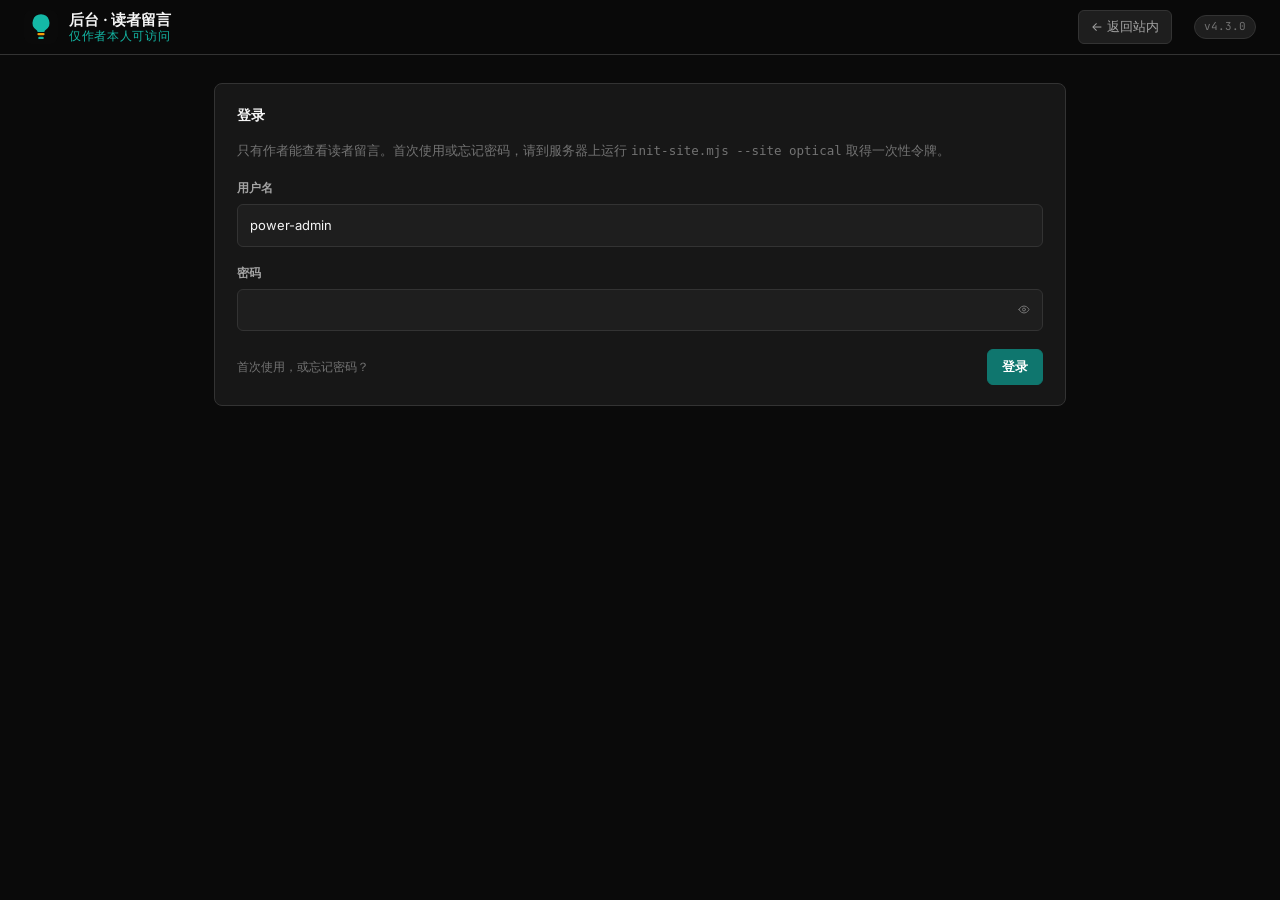
==== commit 2fac8ff3: "feat(admin): 后台密码框加「显示」开关（v4.3.0） 密码通常在手机上、或对着密码管理器粘贴时输入。看不见字符时很难判断是 "多打了一位"还是"输入法把字母吃掉了"，只能反复重输。  -" ====
--- a/admin/index.html
+++ b/admin/index.html
@@ -6,11 +6,11 @@
 <title>后台 · 光学概念和光学设计</title>
 <!-- 后台不进搜索引擎：noindex 是礼貌性约定，真正的边界在服务端会话校验。 -->
 <meta name="robots" content="noindex,nofollow">
-<link rel="icon" type="image/svg+xml" href="../favicon.svg?v=4.2.0">
+<link rel="icon" type="image/svg+xml" href="../favicon.svg?v=4.3.0">
 <link rel="preconnect" href="https://fonts.googleapis.com">
 <link rel="preconnect" href="https://fonts.gstatic.com" crossorigin>
 <link href="https://fonts.googleapis.com/css2?family=Inter:wght@100..900&amp;family=JetBrains+Mono:wght@100..800&amp;display=swap" rel="stylesheet">
-<link rel="stylesheet" href="../styles.css?v=4.2.0">
+<link rel="stylesheet" href="../styles.css?v=4.3.0">
 </head>
 <body>
 
@@ -164,7 +164,7 @@
   </div>
 </div>
 
-<script src="../js/version.js?v=4.2.0"></script>
+<script src="../js/version.js?v=4.3.0"></script>
 <script>
   /* 版本号注入：后台页不加载 app.js（那是全站交互逻辑），
      只需把 .app-version 填上单一来源里的值，避免出现「v—」占位。 */
@@ -174,6 +174,6 @@
     document.querySelectorAll('.app-version').forEach(function (el) { el.textContent = v; });
   })();
 </script>
-<script src="../js/feedback.js?v=4.2.0"></script>
+<script src="../js/feedback.js?v=4.3.0"></script>
 </body>
 </html>
--- a/styles.css
+++ b/styles.css
@@ -1399,3 +1399,19 @@
 .fb-modal-body { border-top: 1px solid var(--border); padding-top: 16px; }
 .fb-modal-body h3 { font-size: 13px; font-weight: 700; margin-bottom: 14px; color: var(--text); }
 
+/* ── 密码框的「显示」开关（2026-11-02）────────────────────────────
+   由 js/feedback.js 的 enhancePasswordFields() 动态包裹生成：
+   给每个 input[type=password] 套一层 .pw-wrap 并插入 .pw-eye 按钮。
+   这样 HTML 不用逐处改，web-training 用同一份脚本也自动获得。 */
+.pw-wrap { position: relative; }
+/* 特异性要压过 .fb-field input[type=password] 的 padding（同层、后定义生效） */
+.fb-field .pw-wrap input { padding-right: 38px; }
+.pw-eye {
+  position: absolute; right: 6px; top: 50%; transform: translateY(-50%);
+  width: 26px; height: 26px;
+  display: flex; align-items: center; justify-content: center;
+  cursor: pointer; border-radius: 5px; border: 1px solid transparent;
+  background: transparent; color: var(--text-3); transition: all .15s;
+}
+.pw-eye:hover { color: var(--text); border-color: var(--border); }
+.pw-eye.on { color: var(--primary); }
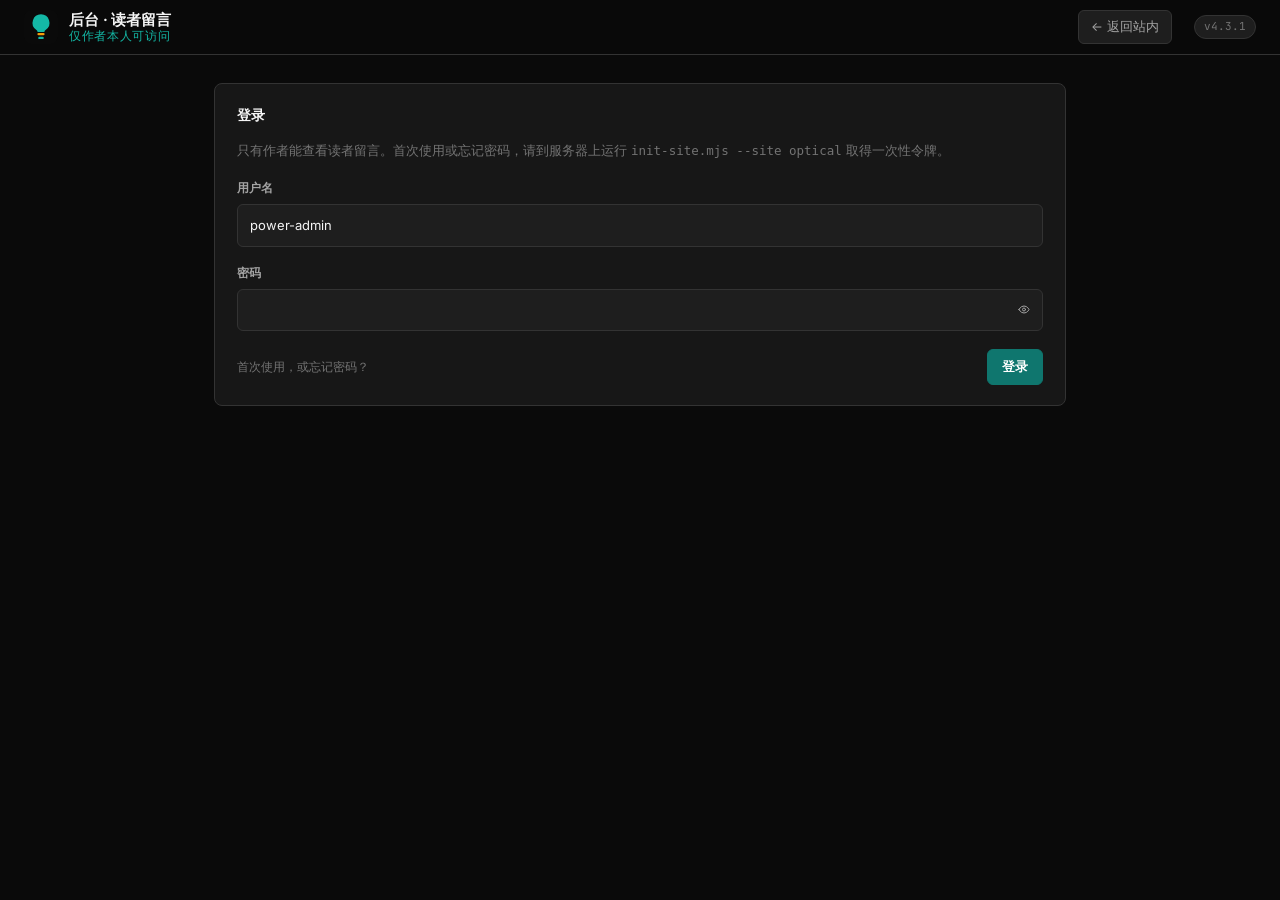
==== commit d420c04c: "fix(admin): 眼睛图标调到 17px 并提亮一级——15px + 最暗灰在暗色主题上几乎看不见" ====
--- a/admin/index.html
+++ b/admin/index.html
@@ -6,11 +6,11 @@
 <title>后台 · 光学概念和光学设计</title>
 <!-- 后台不进搜索引擎：noindex 是礼貌性约定，真正的边界在服务端会话校验。 -->
 <meta name="robots" content="noindex,nofollow">
-<link rel="icon" type="image/svg+xml" href="../favicon.svg?v=4.3.0">
+<link rel="icon" type="image/svg+xml" href="../favicon.svg?v=4.3.1">
 <link rel="preconnect" href="https://fonts.googleapis.com">
 <link rel="preconnect" href="https://fonts.gstatic.com" crossorigin>
 <link href="https://fonts.googleapis.com/css2?family=Inter:wght@100..900&amp;family=JetBrains+Mono:wght@100..800&amp;display=swap" rel="stylesheet">
-<link rel="stylesheet" href="../styles.css?v=4.3.0">
+<link rel="stylesheet" href="../styles.css?v=4.3.1">
 </head>
 <body>
 
@@ -164,7 +164,7 @@
   </div>
 </div>
 
-<script src="../js/version.js?v=4.3.0"></script>
+<script src="../js/version.js?v=4.3.1"></script>
 <script>
   /* 版本号注入：后台页不加载 app.js（那是全站交互逻辑），
      只需把 .app-version 填上单一来源里的值，避免出现「v—」占位。 */
@@ -174,6 +174,6 @@
     document.querySelectorAll('.app-version').forEach(function (el) { el.textContent = v; });
   })();
 </script>
-<script src="../js/feedback.js?v=4.3.0"></script>
+<script src="../js/feedback.js?v=4.3.1"></script>
 </body>
 </html>
--- a/styles.css
+++ b/styles.css
@@ -1411,7 +1411,7 @@
   width: 26px; height: 26px;
   display: flex; align-items: center; justify-content: center;
   cursor: pointer; border-radius: 5px; border: 1px solid transparent;
-  background: transparent; color: var(--text-3); transition: all .15s;
+  background: transparent; color: var(--text-2); transition: all .15s;
 }
 .pw-eye:hover { color: var(--text); border-color: var(--border); }
 .pw-eye.on { color: var(--primary); }
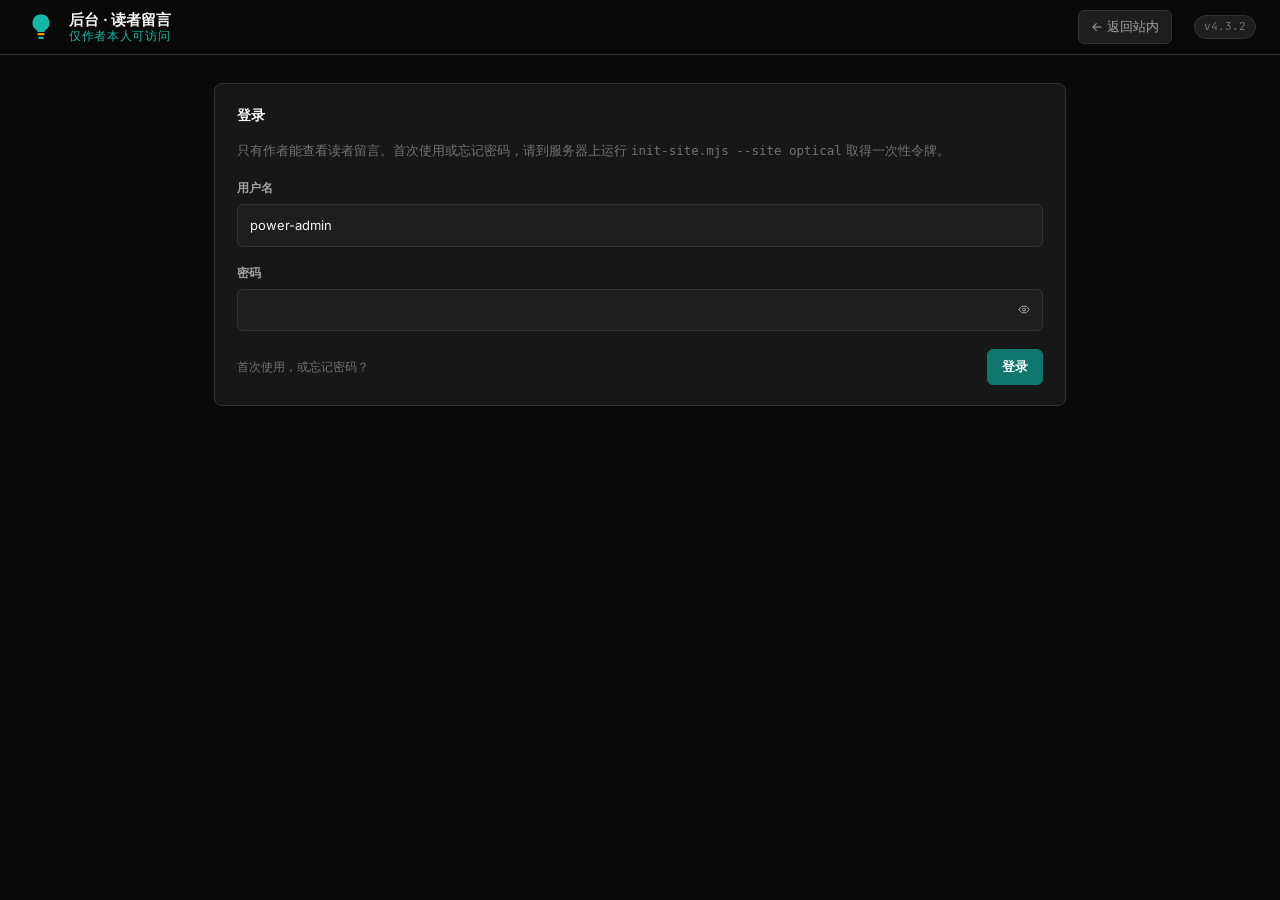
==== commit 7119b421: "fix(admin): 登录密码错误时没有提示——提示被自己的 view() 清掉了（v4.3.2） 现象：输错密码点登录，页面毫无反应。 根因：catch 里先 show('err') 显示提示，紧" ====
--- a/admin/index.html
+++ b/admin/index.html
@@ -6,11 +6,11 @@
 <title>后台 · 光学概念和光学设计</title>
 <!-- 后台不进搜索引擎：noindex 是礼貌性约定，真正的边界在服务端会话校验。 -->
 <meta name="robots" content="noindex,nofollow">
-<link rel="icon" type="image/svg+xml" href="../favicon.svg?v=4.3.1">
+<link rel="icon" type="image/svg+xml" href="../favicon.svg?v=4.3.2">
 <link rel="preconnect" href="https://fonts.googleapis.com">
 <link rel="preconnect" href="https://fonts.gstatic.com" crossorigin>
 <link href="https://fonts.googleapis.com/css2?family=Inter:wght@100..900&amp;family=JetBrains+Mono:wght@100..800&amp;display=swap" rel="stylesheet">
-<link rel="stylesheet" href="../styles.css?v=4.3.1">
+<link rel="stylesheet" href="../styles.css?v=4.3.2">
 </head>
 <body>
 
@@ -59,6 +59,10 @@
         <label for="fb-pass">密码</label>
         <input id="fb-pass" type="password" autocomplete="current-password" required>
       </div>
+      <!-- 登录失败提示放这里，不复用页面顶部的 #fb-alert：
+           登录失败要「先提示、再切回登录页」，而切页会清掉页面级提示。 -->
+      <div class="fb-alert err" id="fb-login-err" hidden></div>
+
       <div class="fb-actions">
         <a href="#" id="fb-to-setup" style="font-size:12px;color:var(--text-3)">首次使用，或忘记密码？</a>
         <button type="submit" class="btn solid" id="fb-login-btn">登录</button>
@@ -164,7 +168,7 @@
   </div>
 </div>
 
-<script src="../js/version.js?v=4.3.1"></script>
+<script src="../js/version.js?v=4.3.2"></script>
 <script>
   /* 版本号注入：后台页不加载 app.js（那是全站交互逻辑），
      只需把 .app-version 填上单一来源里的值，避免出现「v—」占位。 */
@@ -174,6 +178,6 @@
     document.querySelectorAll('.app-version').forEach(function (el) { el.textContent = v; });
   })();
 </script>
-<script src="../js/feedback.js?v=4.3.1"></script>
+<script src="../js/feedback.js?v=4.3.2"></script>
 </body>
 </html>
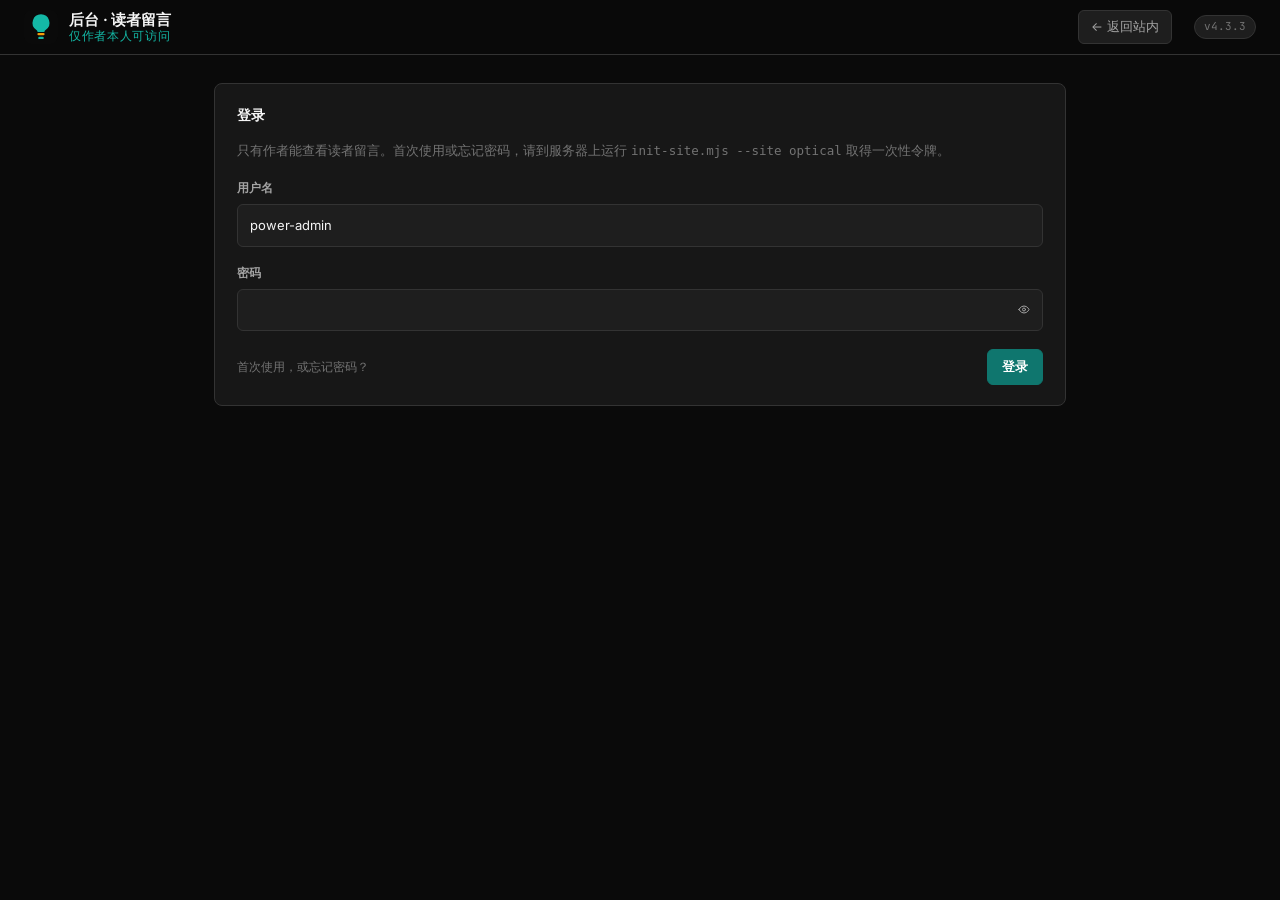
==== commit 6f3a3e43: "fix(admin): 确认新密码框允许粘贴——autocomplete 由 new-password 改为 off 代码里没有 onPaste 拦截。问题在 autocomplete="new-pa" ====
--- a/admin/index.html
+++ b/admin/index.html
@@ -6,11 +6,11 @@
 <title>后台 · 光学概念和光学设计</title>
 <!-- 后台不进搜索引擎：noindex 是礼貌性约定，真正的边界在服务端会话校验。 -->
 <meta name="robots" content="noindex,nofollow">
-<link rel="icon" type="image/svg+xml" href="../favicon.svg?v=4.3.2">
+<link rel="icon" type="image/svg+xml" href="../favicon.svg?v=4.3.3">
 <link rel="preconnect" href="https://fonts.googleapis.com">
 <link rel="preconnect" href="https://fonts.gstatic.com" crossorigin>
 <link href="https://fonts.googleapis.com/css2?family=Inter:wght@100..900&amp;family=JetBrains+Mono:wght@100..800&amp;display=swap" rel="stylesheet">
-<link rel="stylesheet" href="../styles.css?v=4.3.2">
+<link rel="stylesheet" href="../styles.css?v=4.3.3">
 </head>
 <body>
 
@@ -93,7 +93,7 @@
       </div>
       <div class="fb-field">
         <label for="fb-setup-pass2">确认新密码</label>
-        <input id="fb-setup-pass2" type="password" autocomplete="new-password" minlength="10" required>
+        <input id="fb-setup-pass2" type="password" autocomplete="off" minlength="10" required>
       </div>
       <div class="fb-actions">
         <a href="#" id="fb-to-login" style="font-size:12px;color:var(--text-3)">← 返回登录</a>
@@ -155,7 +155,7 @@
         </div>
         <div class="fb-field">
           <label for="fb-pw-new2">确认新密码</label>
-          <input id="fb-pw-new2" type="password" autocomplete="new-password" minlength="10" required>
+          <input id="fb-pw-new2" type="password" autocomplete="off" minlength="10" required>
         </div>
         <div class="fb-alert" id="fb-pw-alert" hidden></div>
         <div class="fb-actions">
@@ -168,7 +168,7 @@
   </div>
 </div>
 
-<script src="../js/version.js?v=4.3.2"></script>
+<script src="../js/version.js?v=4.3.3"></script>
 <script>
   /* 版本号注入：后台页不加载 app.js（那是全站交互逻辑），
      只需把 .app-version 填上单一来源里的值，避免出现「v—」占位。 */
@@ -178,6 +178,6 @@
     document.querySelectorAll('.app-version').forEach(function (el) { el.textContent = v; });
   })();
 </script>
-<script src="../js/feedback.js?v=4.3.2"></script>
+<script src="../js/feedback.js?v=4.3.3"></script>
 </body>
 </html>
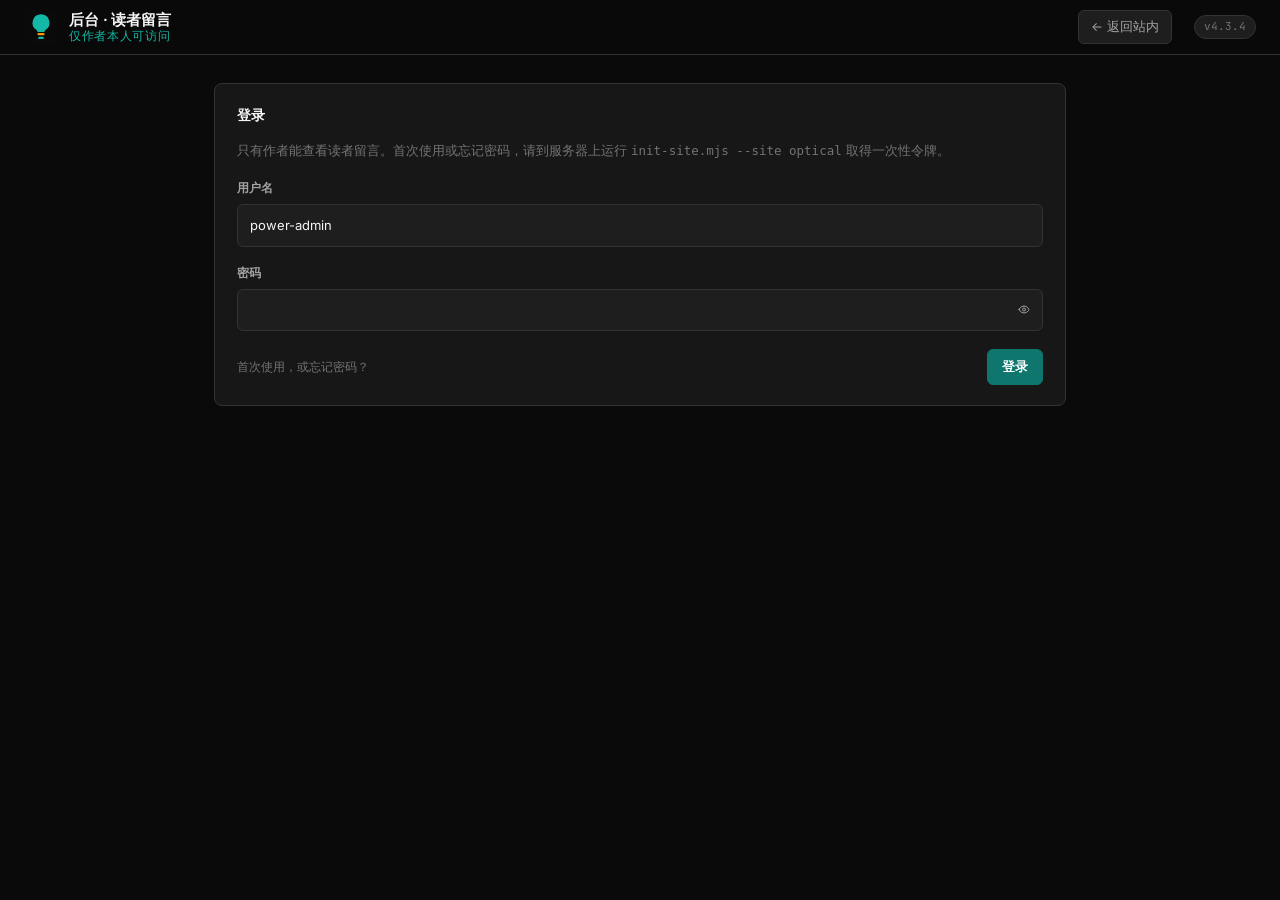
==== commit d02f7388: "fix(footer): 恢复 v4.0.1 的「返回站群入口」按钮（v4.3.4） v4.0.1 给页脚加过 .site-nav（本站首页 + 返回站群入口）。 我在 v4.1.0 做附件功能时 r" ====
--- a/admin/index.html
+++ b/admin/index.html
@@ -6,11 +6,11 @@
 <title>后台 · 光学概念和光学设计</title>
 <!-- 后台不进搜索引擎：noindex 是礼貌性约定，真正的边界在服务端会话校验。 -->
 <meta name="robots" content="noindex,nofollow">
-<link rel="icon" type="image/svg+xml" href="../favicon.svg?v=4.3.3">
+<link rel="icon" type="image/svg+xml" href="../favicon.svg?v=4.3.4">
 <link rel="preconnect" href="https://fonts.googleapis.com">
 <link rel="preconnect" href="https://fonts.gstatic.com" crossorigin>
 <link href="https://fonts.googleapis.com/css2?family=Inter:wght@100..900&amp;family=JetBrains+Mono:wght@100..800&amp;display=swap" rel="stylesheet">
-<link rel="stylesheet" href="../styles.css?v=4.3.3">
+<link rel="stylesheet" href="../styles.css?v=4.3.4">
 </head>
 <body>
 
@@ -168,7 +168,7 @@
   </div>
 </div>
 
-<script src="../js/version.js?v=4.3.3"></script>
+<script src="../js/version.js?v=4.3.4"></script>
 <script>
   /* 版本号注入：后台页不加载 app.js（那是全站交互逻辑），
      只需把 .app-version 填上单一来源里的值，避免出现「v—」占位。 */
@@ -178,6 +178,6 @@
     document.querySelectorAll('.app-version').forEach(function (el) { el.textContent = v; });
   })();
 </script>
-<script src="../js/feedback.js?v=4.3.3"></script>
+<script src="../js/feedback.js?v=4.3.4"></script>
 </body>
 </html>
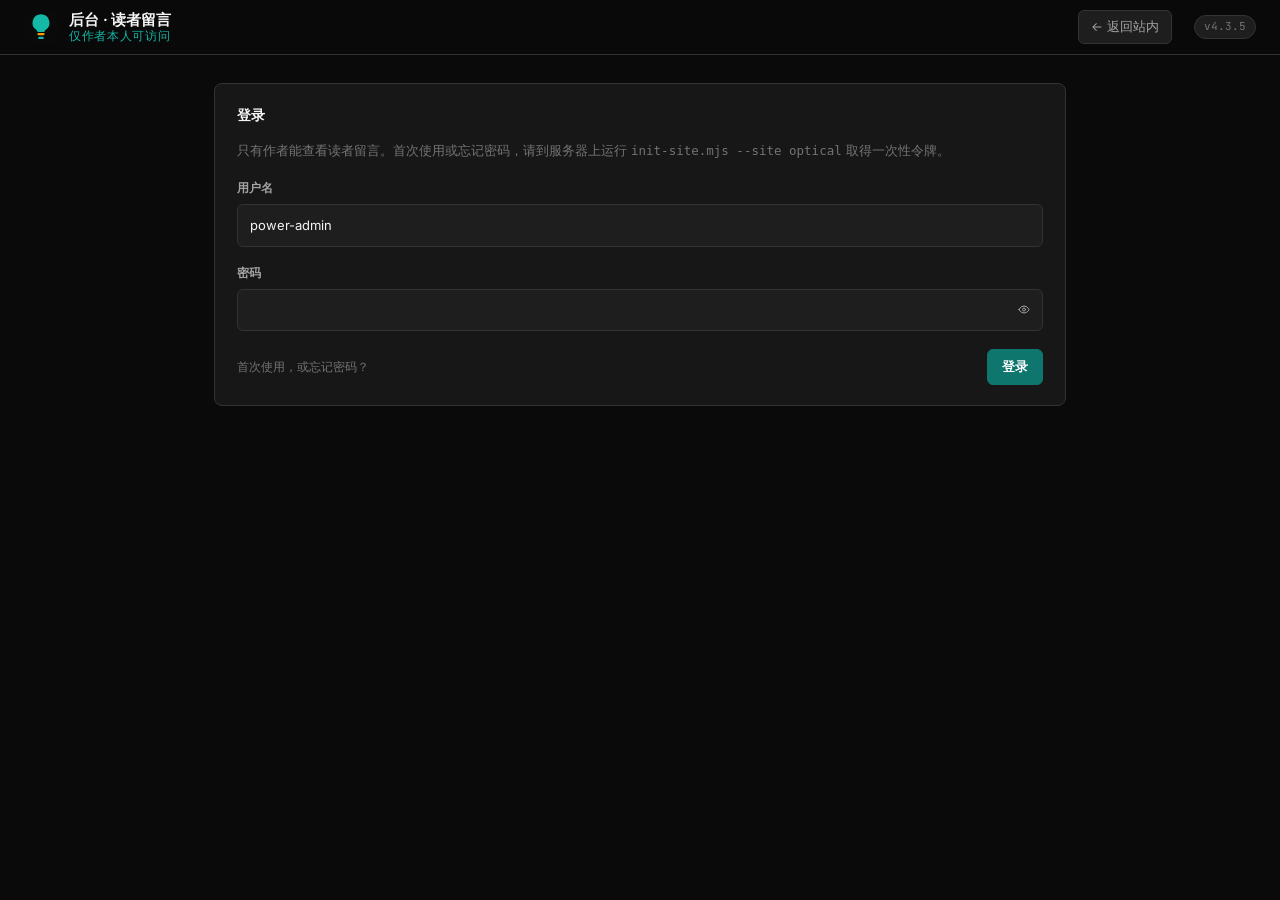
==== commit c6195611: "style(footer): 去掉「本站首页」，把「返回站群入口」并到备案号右侧（v4.3.5） 页脚原来三行：备案号一行、两个按钮一行、免责声明一行，按钮那行显得孤立。  - 去掉「本站首页」：回首" ====
--- a/admin/index.html
+++ b/admin/index.html
@@ -6,11 +6,11 @@
 <title>后台 · 光学概念和光学设计</title>
 <!-- 后台不进搜索引擎：noindex 是礼貌性约定，真正的边界在服务端会话校验。 -->
 <meta name="robots" content="noindex,nofollow">
-<link rel="icon" type="image/svg+xml" href="../favicon.svg?v=4.3.4">
+<link rel="icon" type="image/svg+xml" href="../favicon.svg?v=4.3.5">
 <link rel="preconnect" href="https://fonts.googleapis.com">
 <link rel="preconnect" href="https://fonts.gstatic.com" crossorigin>
 <link href="https://fonts.googleapis.com/css2?family=Inter:wght@100..900&amp;family=JetBrains+Mono:wght@100..800&amp;display=swap" rel="stylesheet">
-<link rel="stylesheet" href="../styles.css?v=4.3.4">
+<link rel="stylesheet" href="../styles.css?v=4.3.5">
 </head>
 <body>
 
@@ -168,7 +168,7 @@
   </div>
 </div>
 
-<script src="../js/version.js?v=4.3.4"></script>
+<script src="../js/version.js?v=4.3.5"></script>
 <script>
   /* 版本号注入：后台页不加载 app.js（那是全站交互逻辑），
      只需把 .app-version 填上单一来源里的值，避免出现「v—」占位。 */
@@ -178,6 +178,6 @@
     document.querySelectorAll('.app-version').forEach(function (el) { el.textContent = v; });
   })();
 </script>
-<script src="../js/feedback.js?v=4.3.4"></script>
+<script src="../js/feedback.js?v=4.3.5"></script>
 </body>
 </html>
--- a/styles.css
+++ b/styles.css
@@ -539,8 +539,18 @@
 .footer .beian .gongan img { height: 16px; width: auto; }
 /* 站群导航（2026-11-02 新增）：恒显示，位于备案号之下、免责声明之上。
    形态沿用站群口径：边框 + 深底 + 灰字，hover 提亮；颜色全部取本站已有变量。 */
+/* 备案号 + 站群入口同一排（2026-11-03）：
+   原来备案号一行、按钮一行、免责声明一行，页脚三行显得空。
+   现在备案号居中、按钮跟在其右，窄屏自动换行回两行。 */
+.footer .beian-row {
+  margin-top: 10px;
+  display: flex; flex-wrap: wrap; align-items: center; justify-content: center;
+  gap: 8px 18px;
+}
+.footer .beian-row .beian { margin-top: 0; }
+.footer .beian-row .site-nav { margin-top: 0; }
+
 .site-nav {
-  margin-top: 12px;
   display: flex; flex-wrap: wrap; align-items: center; justify-content: center; gap: 10px;
 }
 .site-nav .nav-btn {
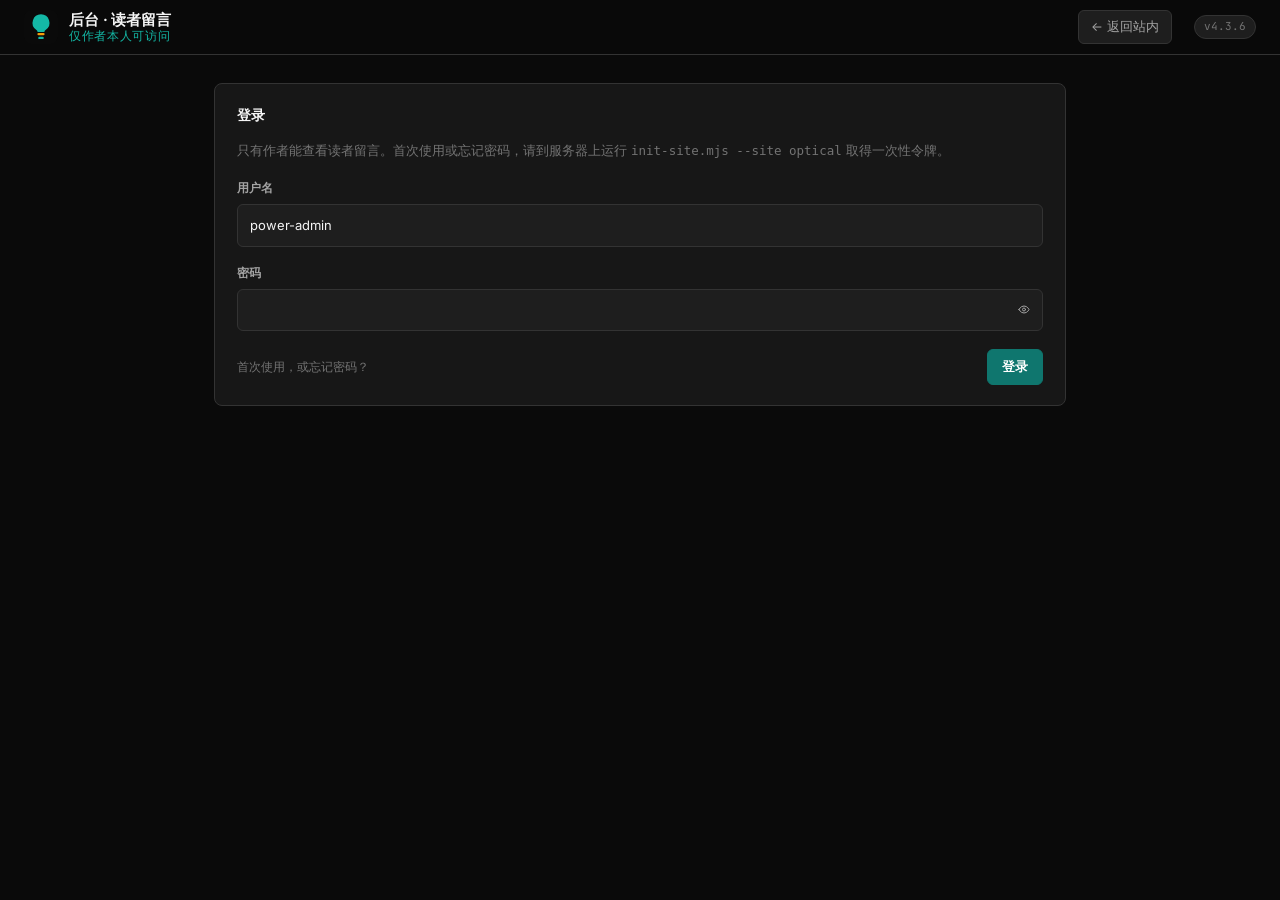
==== commit 9ea511ce: "feat(admin): 确认新密码框禁止粘贴与拖入，必须手打一遍 (v4.3.6) 上一版把方向搞反了：那版把 autocomplete 由 new-password 改成 off， 是想“允许”粘" ====
--- a/admin/index.html
+++ b/admin/index.html
@@ -6,11 +6,11 @@
 <title>后台 · 光学概念和光学设计</title>
 <!-- 后台不进搜索引擎：noindex 是礼貌性约定，真正的边界在服务端会话校验。 -->
 <meta name="robots" content="noindex,nofollow">
-<link rel="icon" type="image/svg+xml" href="../favicon.svg?v=4.3.5">
+<link rel="icon" type="image/svg+xml" href="../favicon.svg?v=4.3.6">
 <link rel="preconnect" href="https://fonts.googleapis.com">
 <link rel="preconnect" href="https://fonts.gstatic.com" crossorigin>
 <link href="https://fonts.googleapis.com/css2?family=Inter:wght@100..900&amp;family=JetBrains+Mono:wght@100..800&amp;display=swap" rel="stylesheet">
-<link rel="stylesheet" href="../styles.css?v=4.3.5">
+<link rel="stylesheet" href="../styles.css?v=4.3.6">
 </head>
 <body>
 
@@ -168,7 +168,7 @@
   </div>
 </div>
 
-<script src="../js/version.js?v=4.3.5"></script>
+<script src="../js/version.js?v=4.3.6"></script>
 <script>
   /* 版本号注入：后台页不加载 app.js（那是全站交互逻辑），
      只需把 .app-version 填上单一来源里的值，避免出现「v—」占位。 */
@@ -178,6 +178,6 @@
     document.querySelectorAll('.app-version').forEach(function (el) { el.textContent = v; });
   })();
 </script>
-<script src="../js/feedback.js?v=4.3.5"></script>
+<script src="../js/feedback.js?v=4.3.6"></script>
 </body>
 </html>
--- a/styles.css
+++ b/styles.css
@@ -1425,3 +1425,16 @@
 }
 .pw-eye:hover { color: var(--text); border-color: var(--border); }
 .pw-eye.on { color: var(--primary); }
+
+/* ── 「确认密码不接受粘贴」的提示（2026-11-03）────────────────────
+   由 js/feedback.js 的 blockPaste() 插入到 .pw-wrap 之后。
+   常驻占位、只切 opacity，提示出现时不会把下面的按钮顶下去。 */
+.pw-hint {
+  margin-top: 6px;
+  font-size: 11px;
+  line-height: 1.45;
+  color: var(--amber-ink, #fbbf24);
+  opacity: 0;
+  transition: opacity .2s;
+}
+.pw-hint.on { opacity: 1; }
